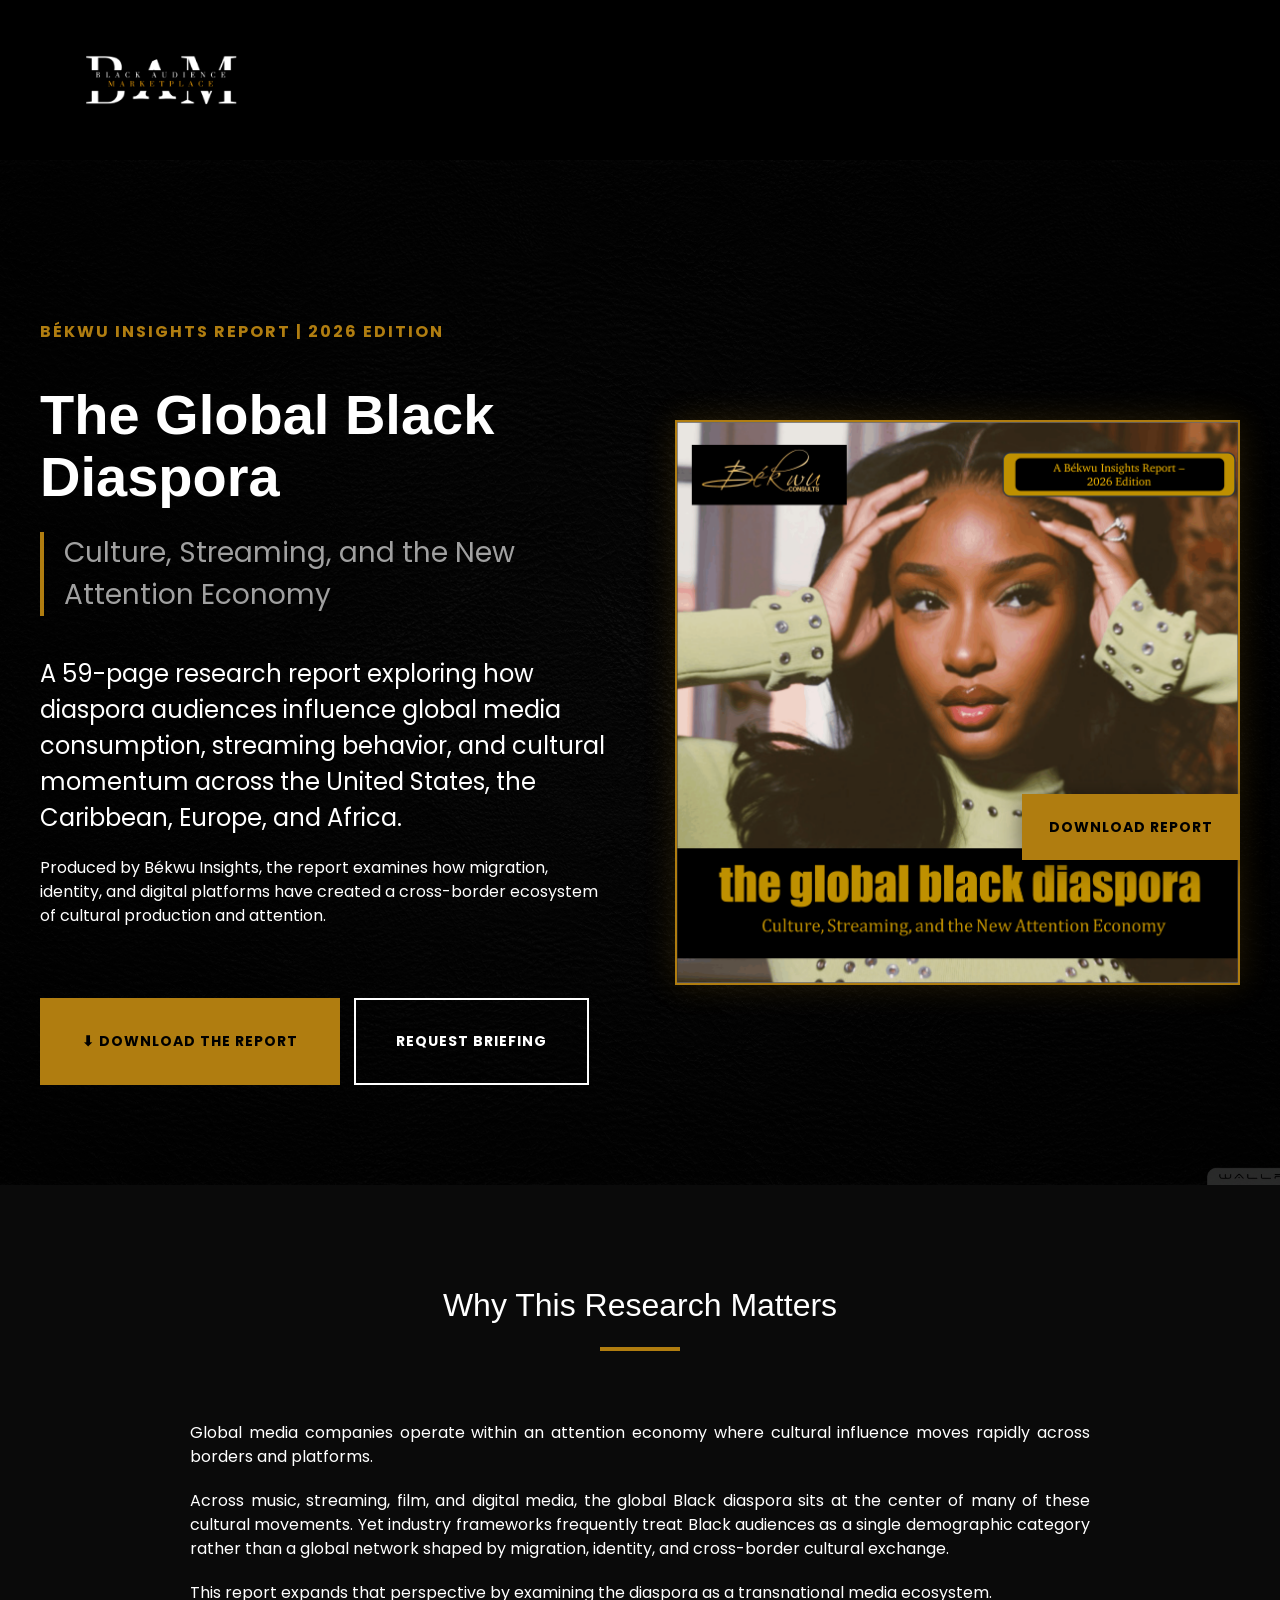
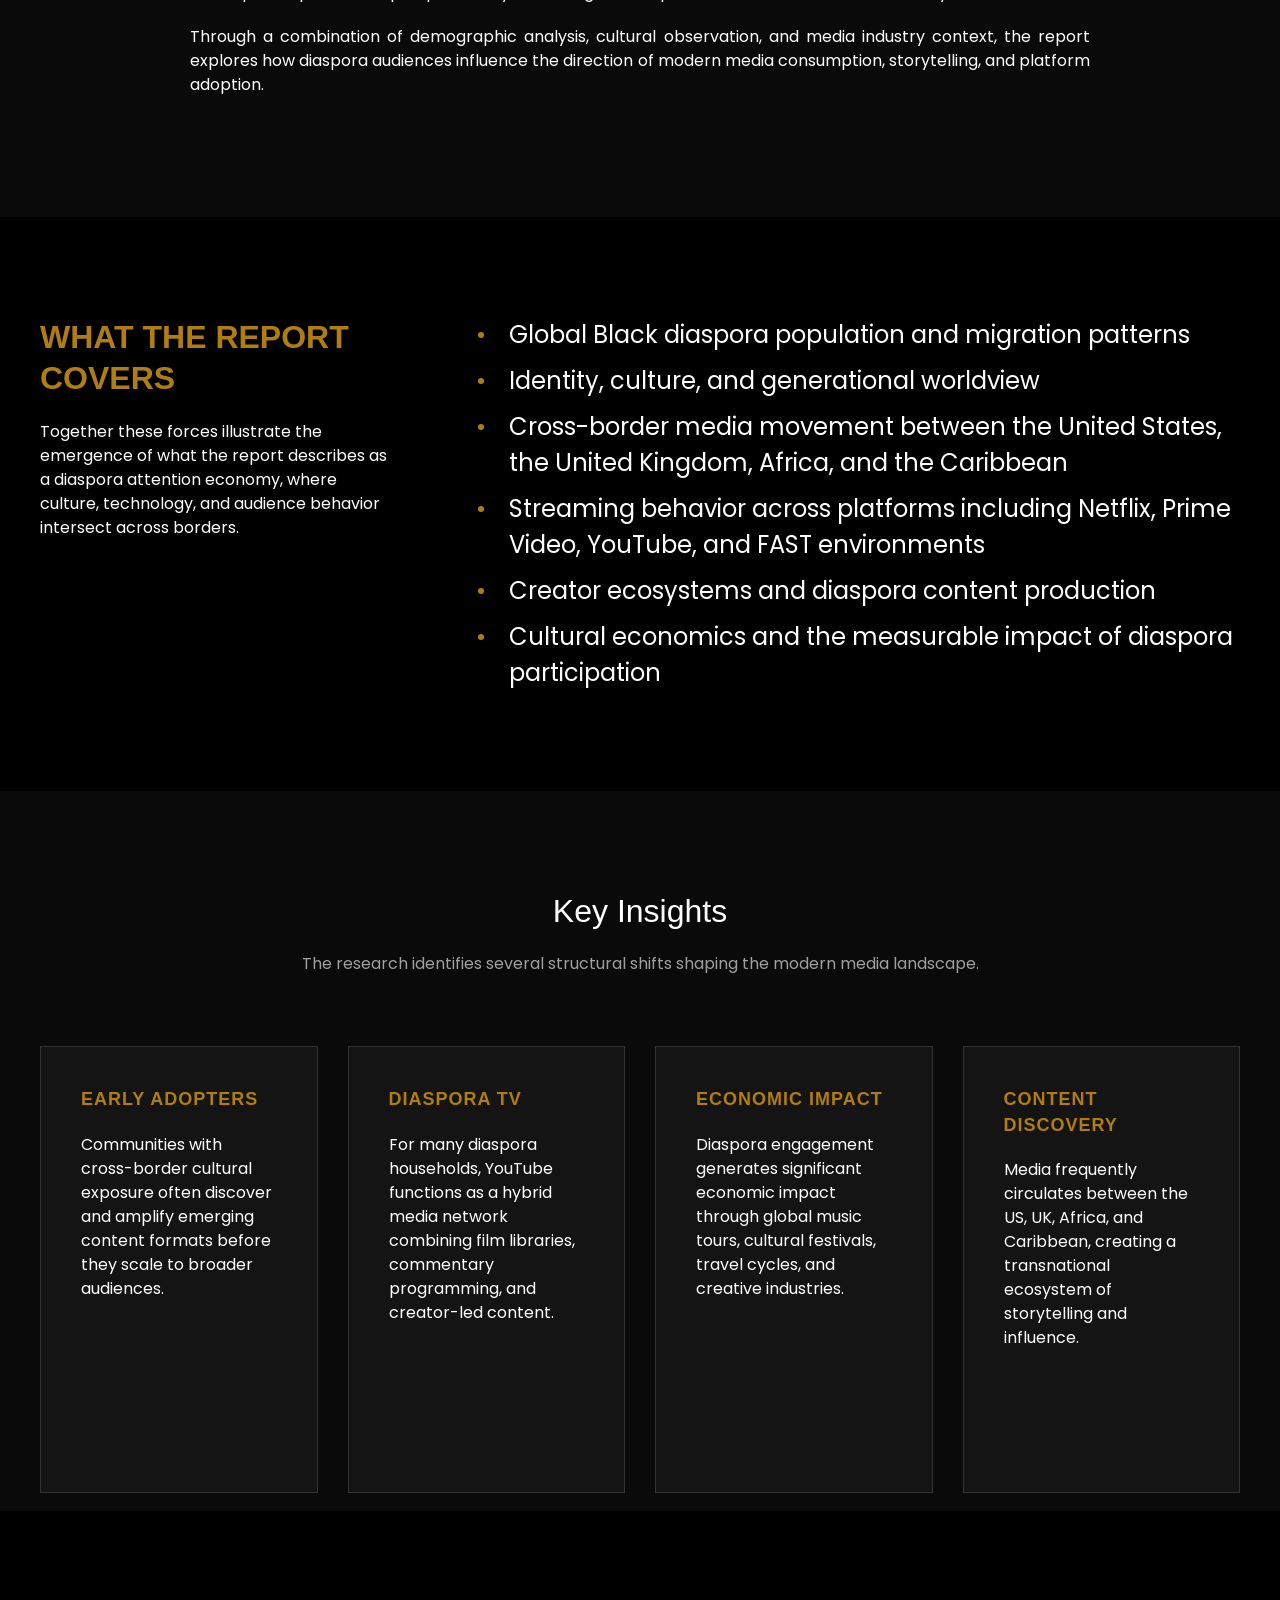
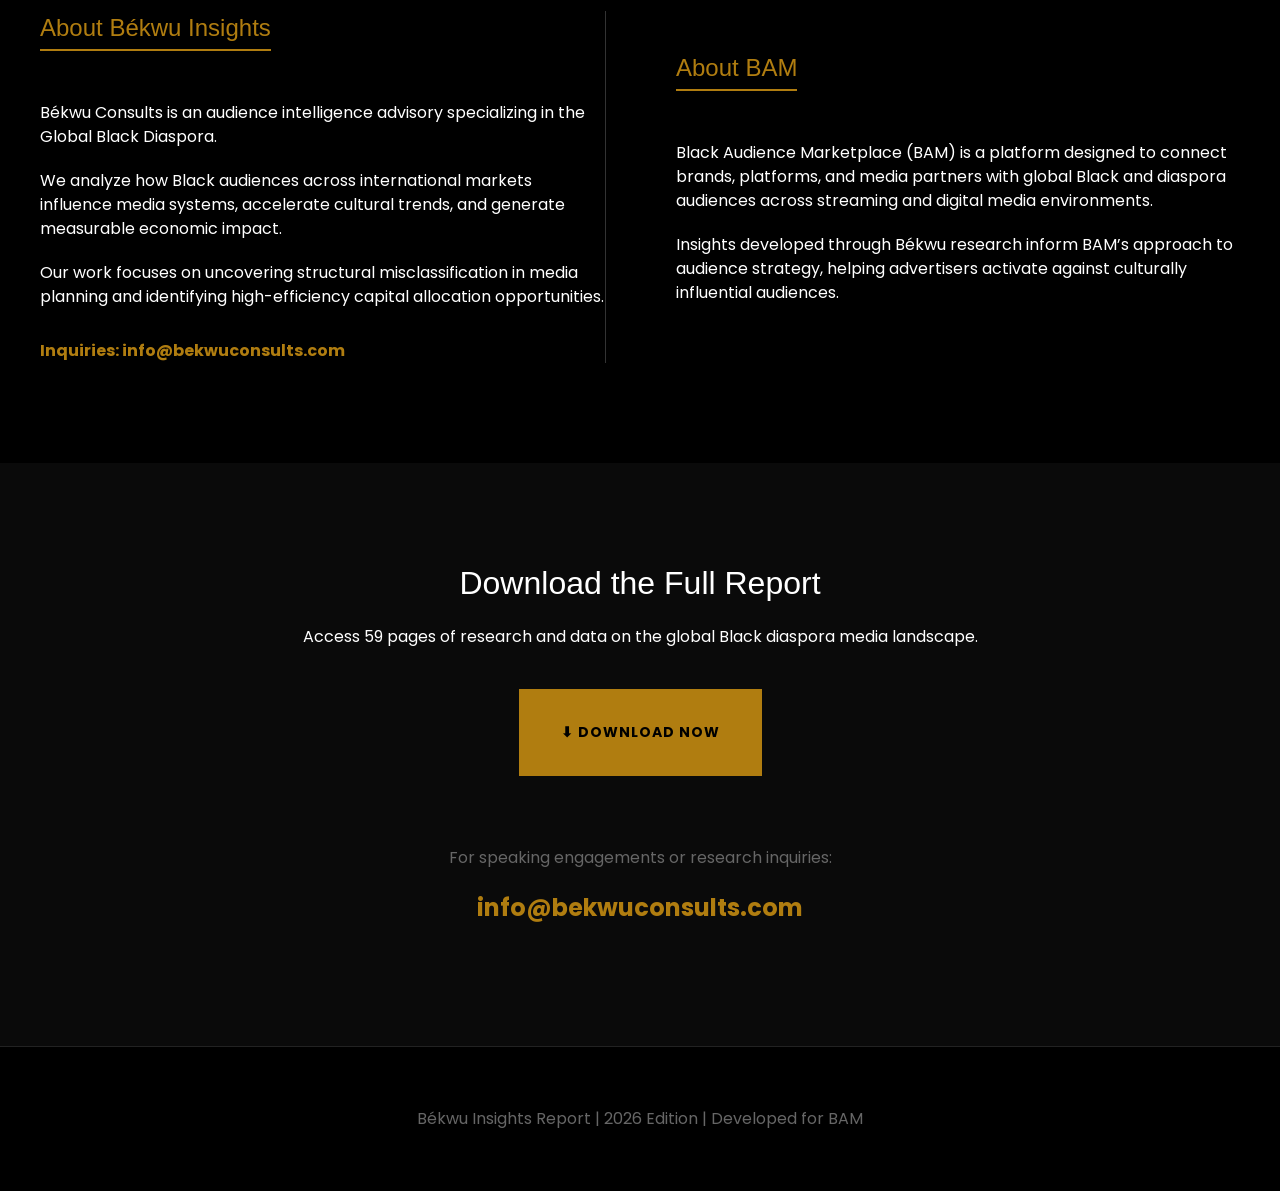
==== global-black-diaspora-report/index.html @ 67dcb22a "feat: add social sharing meta tags and finalize report page - Added Open Graph and Twitter meta tags" ====
<!DOCTYPE html>
<html lang="en">
<head>
    <meta charset="UTF-8">
    <meta name="viewport" content="width=device-width, initial-scale=1.0">
    <title>The Global Black Diaspora Report | Békwu Insights</title>

    <!-- Social Media Sharing Meta Tags -->
    <meta name="description" content="A 59-page research report exploring how diaspora audiences influence global media consumption, streaming behavior, and cultural momentum.">

    <!-- Open Graph / Facebook -->
    <meta property="og:type" content="website">
    <meta property="og:url" content="https://www.blackaudiencemarketplace.com/global-black-diaspora-report/">
    <meta property="og:title" content="The Global Black Diaspora: Culture, Streaming, and the New Attention Economy">
    <meta property="og:description" content="Download the 2026 Békwu Insights Report on global diaspora media consumption and cultural influence.">
    <meta property="og:image" content="https://www.blackaudiencemarketplace.com/global-black-diaspora-report/assets/img/cover.png">

    <!-- Twitter -->
    <meta property="twitter:card" content="summary_large_image">
    <meta property="twitter:url" content="https://www.blackaudiencemarketplace.com/global-black-diaspora-report/">
    <meta property="twitter:title" content="The Global Black Diaspora: Culture, Streaming, and the New Attention Economy">
    <meta property="twitter:description" content="Download the 2026 Békwu Insights Report on global diaspora media consumption and cultural influence.">
    <meta property="twitter:image" content="https://www.blackaudiencemarketplace.com/global-black-diaspora-report/assets/img/cover.png">

    <!-- Fonts -->
    <link href="https://fonts.googleapis.com/css2?family=Poppins:wght@400;500;600;700;800&display=swap" rel="stylesheet">
    <!-- UIkit Framework (referenced from main assets) -->
    <link rel="stylesheet" href="assets/css/vendors.min.css">
    <link rel="stylesheet" href="assets/css/font-awesome.min.css">
    <!-- Custom Dark Theme Styling -->
    <link rel="stylesheet" href="custom.css">
</head>
<body>

<div class="nav-container">
    <div class="uk-container">
        <div class="uk-navbar-container uk-navbar-transparent">
            <nav class="uk-navbar" data-uk-navbar>
                <div class="uk-navbar-left">
                    <a href="https://blackaudiencemarketplace.com/" class="uk-navbar-item uk-logo">
                        <img src="assets/img/logo.png" alt="Black Audience Marketplace" class="logo-img">
                    </a>
                </div>
            </nav>
        </div>
    </div>
</div>

<!-- Hero Section -->
<section class="hero-section">
    <div class="uk-container">
        <div class="uk-grid uk-grid-large uk-flex-middle" data-uk-grid>
            <div class="uk-width-1-2@m">
                <span class="hero-label">Békwu Insights Report | 2026 Edition</span>
                <h1 class="hero-title">The Global Black Diaspora</h1>
                <p class="hero-subtitle">Culture, Streaming, and the New Attention Economy</p>
                <p class="uk-text-large">A 59-page research report exploring how diaspora audiences influence global media consumption, streaming behavior, and cultural momentum across the United States, the Caribbean, Europe, and Africa.</p>
                <p>Produced by Békwu Insights, the report examines how migration, identity, and digital platforms have created a cross-border ecosystem of cultural production and attention.</p>

                <div class="uk-margin-large-top">
                    <button class="uk-button uk-button-primary-custom uk-button-large download-trigger">⬇ Download the Report</button>
                    <a href="mailto:info@bekwuconsults.com" class="uk-button uk-button-secondary-custom uk-button-large uk-margin-small-left">Request Briefing</a>
                </div>
            </div>
            <div class="uk-width-1-2@m">
                <div class="report-cover-container">
                    <img src="assets/img/cover.png" alt="Global Black Diaspora Report Cover" class="report-cover-img">
                </div>
            </div>
        </div>
    </div>
</section>

<!-- Why This Research Matters -->
<section class="section-padding bg-dark-alt">
    <div class="uk-container uk-container-small">
        <div class="uk-text-center uk-margin-large-bottom">
            <h2 class="uk-heading-small" style="color: #fff;">Why This Research Matters</h2>
            <div style="height: 4px; width: 80px; background: #b07d10; margin: 20px auto;"></div>
        </div>
        <div class="uk-column-1-1 uk-text-justify">
            <p>Global media companies operate within an attention economy where cultural influence moves rapidly across borders and platforms.</p>
            <p>Across music, streaming, film, and digital media, the global Black diaspora sits at the center of many of these cultural movements. Yet industry frameworks frequently treat Black audiences as a single demographic category rather than a global network shaped by migration, identity, and cross-border cultural exchange.</p>
            <p>This report expands that perspective by examining the diaspora as a transnational media ecosystem.</p>
            <p>Through a combination of demographic analysis, cultural observation, and media industry context, the report explores how diaspora audiences influence the direction of modern media consumption, storytelling, and platform adoption.</p>
        </div>
    </div>
</section>

<!-- What The Report Covers -->
<section class="section-padding">
    <div class="uk-container">
        <div class="uk-grid uk-grid-large" data-uk-grid>
            <div class="uk-width-1-3@m">
                <h2 class="uk-text-bold" style="color: #b07d10; text-transform: uppercase;">What the Report Covers</h2>
                <p>Together these forces illustrate the emergence of what the report describes as a diaspora attention economy, where culture, technology, and audience behavior intersect across borders.</p>
            </div>
            <div class="uk-width-2-3@m">
                <ul class="uk-list uk-list-bullet uk-text-large">
                    <li>Global Black diaspora population and migration patterns</li>
                    <li>Identity, culture, and generational worldview</li>
                    <li>Cross-border media movement between the United States, the United Kingdom, Africa, and the Caribbean</li>
                    <li>Streaming behavior across platforms including Netflix, Prime Video, YouTube, and FAST environments</li>
                    <li>Creator ecosystems and diaspora content production</li>
                    <li>Cultural economics and the measurable impact of diaspora participation</li>
                </ul>
            </div>
        </div>
    </div>
</section>

<!-- Key Insights -->
<section class="section-padding bg-dark-alt">
    <div class="uk-container">
        <div class="uk-text-center uk-margin-large-bottom">
            <h2 class="uk-heading-small" style="color: #fff;">Key Insights</h2>
            <p style="color: #a0a0a0;">The research identifies several structural shifts shaping the modern media landscape.</p>
        </div>

        <div class="uk-grid uk-grid-medium uk-child-width-1-2@s uk-child-width-1-4@m" data-uk-grid>
            <div>
                <div class="insight-card">
                    <h4>Early Adopters</h4>
                    <p>Communities with cross-border cultural exposure often discover and amplify emerging content formats before they scale to broader audiences.</p>
                </div>
            </div>
            <div>
                <div class="insight-card">
                    <h4>Diaspora TV</h4>
                    <p>For many diaspora households, YouTube functions as a hybrid media network combining film libraries, commentary programming, and creator-led content.</p>
                </div>
            </div>
            <div>
                <div class="insight-card">
                    <h4>Economic Impact</h4>
                    <p>Diaspora engagement generates significant economic impact through global music tours, cultural festivals, travel cycles, and creative industries.</p>
                </div>
            </div>
            <div>
                <div class="insight-card">
                    <h4>Content Discovery</h4>
                    <p>Media frequently circulates between the US, UK, Africa, and Caribbean, creating a transnational ecosystem of storytelling and influence.</p>
                </div>
            </div>
        </div>
    </div>
</section>

<!-- About Sections -->
<section class="section-padding about-section">
    <div class="uk-container">
        <div class="uk-grid uk-grid-large" data-uk-grid>
            <div class="uk-width-1-2@m">
                <h3>About Békwu Insights</h3>
                <p>Békwu Consults is an audience intelligence advisory specializing in the Global Black Diaspora.</p>
                <p>We analyze how Black audiences across international markets influence media systems, accelerate cultural trends, and generate measurable economic impact.</p>
                <p>Our work focuses on uncovering structural misclassification in media planning and identifying high-efficiency capital allocation opportunities.</p>
                <p class="uk-text-bold" style="color: #b07d10; margin-top: 30px;">Inquiries: info@bekwuconsults.com</p>
            </div>
            <div class="uk-width-1-2@m" style="border-left: 1px solid #333;">
                <div class="uk-hidden@m uk-margin-large-top"></div>
                <h3>About BAM</h3>
                <p>Black Audience Marketplace (BAM) is a platform designed to connect brands, platforms, and media partners with global Black and diaspora audiences across streaming and digital media environments.</p>
                <p>Insights developed through Békwu research inform BAM’s approach to audience strategy, helping advertisers activate against culturally influential audiences.</p>
            </div>
        </div>
    </div>
</section>

<!-- Call to Action -->
<section class="section-padding bg-dark-alt uk-text-center">
    <div class="uk-container uk-container-small">
        <h2 class="uk-margin-bottom" style="color: #fff;">Download the Full Report</h2>
        <p class="uk-margin-medium-bottom">Access 59 pages of research and data on the global Black diaspora media landscape.</p>
        <button class="uk-button uk-button-primary-custom uk-button-large download-trigger">⬇ Download Now</button>
        <div class="uk-margin-large-top">
            <p style="color: #666;">For speaking engagements or research inquiries:</p>
            <p class="uk-text-large uk-text-bold" style="color: #b07d10;">info@bekwuconsults.com</p>
        </div>
    </div>
</section>

<!-- Footer -->
<footer class="footer-line">
    <div class="uk-container">
        <p>Békwu Insights Report | 2026 Edition | Developed for BAM</p>
    </div>
</footer>

<!-- Sticky Download Button -->
<div class="sticky-download">
    <button class="uk-button uk-button-primary-custom download-trigger">Download Report</button>
</div>

<!-- Modal Popup -->
<div id="download-modal" data-uk-modal>
    <div class="uk-modal-dialog uk-modal-body">
        <button class="uk-modal-close-default" type="button" data-uk-close style="color: #fff;"></button>
        <h2 class="uk-modal-title">Download the Report</h2>
        <p style="color: #a0a0a0;">Join media leaders exploring the Global Black Diaspora attention economy.</p>
        <div style="border: 1px solid #333; padding: 20px; margin-bottom: 30px;">
            <p class="uk-text-small" style="margin-bottom: 0;">Access: <strong>The Global Black Diaspora: Culture, Streaming, and the New Attention Economy.</strong></p>
        </div>

        <form id="download-form" class="uk-form-stacked">
            <div class="uk-grid-small uk-child-width-1-2@s" data-uk-grid>
                <div>
                    <label class="uk-form-label">First Name *</label>
                    <input class="uk-input" type="text" name="firstName" required>
                </div>
                <div>
                    <label class="uk-form-label">Last Name *</label>
                    <input class="uk-input" type="text" name="lastName" required>
                </div>
            </div>
            <div class="uk-margin-small">
                <label class="uk-form-label">Email Address *</label>
                <input class="uk-input" type="email" name="email" required>
            </div>
            <div class="uk-grid-small uk-child-width-1-2@s" data-uk-grid>
                <div>
                    <label class="uk-form-label">Company</label>
                    <input class="uk-input" type="text" name="company">
                </div>
                <div>
                    <label class="uk-form-label">Role / Title</label>
                    <input class="uk-input" type="text" name="role">
                </div>
            </div>
            <div class="uk-margin-small">
                <label class="uk-form-label">Industry</label>
                <select class="uk-select" name="industry">
                    <option value="">Select Industry...</option>
                    <option>Brand / Advertiser</option>
                    <option>Media Company / Network</option>
                    <option>Streaming Platform</option>
                    <option>Advertising Agency</option>
                    <option>Investment / Finance</option>
                    <option>Research / Analytics</option>
                    <option>Production Company / Studio</option>
                    <option>Independent Creator</option>
                    <option>Other</option>
                </select>
            </div>
            <div class="uk-margin-small">
                <label class="uk-form-label">Area of Interest</label>
                <select class="uk-select" name="interest">
                    <option value="">Select Interest...</option>
                    <option>Advertising & Brand Strategy</option>
                    <option>Streaming / Platform Strategy</option>
                    <option>Diaspora Media & Cultural Trends</option>
                    <option>Investment Opportunities</option>
                    <option>Content Production & Distribution</option>
                    <option>Academic / Research</option>
                    <option>General Interest</option>
                </select>
            </div>

            <div class="uk-margin-large-top">
                <button type="submit" class="uk-button uk-button-primary-custom uk-width-1-1">Access Report</button>
            </div>

            <p class="uk-text-small uk-text-muted uk-margin-top uk-text-center">Your information will only be used for research updates and insights from Békwu Consults.</p>
        </form>

        <div id="thank-you-message" style="display:none;" class="uk-text-center uk-padding">
            <div class="uk-margin-medium-bottom">
                <i class="fa fa-check-circle fa-4x" style="color: #b07d10;"></i>
            </div>
            <h3 style="color: #fff;">Thank You.</h3>
            <p>Your research download will begin shortly.</p>
            <p class="uk-text-small" style="color: #666;">Check your downloads folder or <a href="#" id="manual-download" style="color: #b07d10;">click here</a>.</p>
        </div>
    </div>
</div>

<script src="assets/js/vendors.min.js"></script>
<script>
    document.addEventListener('DOMContentLoaded', function() {
        // --- Configuration ---
        // Replace this with your Google Apps Script Web App URL after deployment
        const SCRIPT_URL = 'YOUR_GOOGLE_APPS_SCRIPT_URL_HERE';

        const modal = UIkit.modal('#download-modal');
        const form = document.getElementById('download-form');
        const thankYou = document.getElementById('thank-you-message');
        const submitBtn = form.querySelector('button[type="submit"]');

        document.querySelectorAll('.download-trigger').forEach(btn => {
            btn.addEventListener('click', () => {
                modal.show();
            });
        });

        form.addEventListener('submit', function(e) {
            e.preventDefault();

            submitBtn.disabled = true;
            submitBtn.innerText = 'Processing...';

            const formData = new FormData(form);
            const data = Object.fromEntries(formData.entries());
            data.timestamp = new Date().toISOString();

            // 1. Local storage backup
            let submissions = JSON.parse(localStorage.getItem('report_submissions') || '[]');
            submissions.push(data);
            localStorage.setItem('report_submissions', JSON.stringify(submissions));

            // 2. Submit to Google Apps Script
            if (SCRIPT_URL && SCRIPT_URL !== 'YOUR_GOOGLE_APPS_SCRIPT_URL_HERE') {
                // We use a simple fetch. mode: 'no-cors' is used to avoid CORS preflight
                // issues with Google Apps Script while still sending the data.
                fetch(SCRIPT_URL, {
                    method: 'POST',
                    mode: 'no-cors',
                    cache: 'no-cache',
                    headers: {
                        'Content-Type': 'application/json',
                    },
                    body: JSON.stringify(data),
                }).then(() => {
                    console.log('Submitted to Google Sheets');
                    showSuccess();
                }).catch(err => {
                    console.error('Error submitting to GAS:', err);
                    // Still show success to user so they can get the report
                    showSuccess();
                });
            } else {
                // Fallback if URL is not set
                showSuccess();
            }
        });

        function showSuccess() {
            form.style.display = 'none';
            thankYou.style.display = 'block';
            triggerDownload();
        }

        UIkit.util.on('#download-modal', 'hide', () => {
            if (form.style.display === 'none') {
                setTimeout(() => {
                    form.reset();
                    submitBtn.disabled = false;
                    submitBtn.innerText = 'Access Report';
                    form.style.display = 'block';
                    thankYou.style.display = 'none';
                }, 500);
            }
        });

        function triggerDownload() {
            const a = document.createElement("a");
            a.href = "assets/img/The Global Black Diaspora Report 2026 Edition.pdf";
            a.download = "The Global Black Diaspora Report 2026 Edition.pdf";
            document.body.appendChild(a);
            a.click();
            document.body.removeChild(a);
        }

        document.getElementById('manual-download').addEventListener('click', (e) => {
            e.preventDefault();
            triggerDownload();
        });

        window.exportSubmissions = function() {
            const submissions = JSON.parse(localStorage.getItem('report_submissions') || '[]');
            if (submissions.length === 0) return;
            const headers = Object.keys(submissions[0]);
            const csvContent = [headers.join(','), ...submissions.map(s => headers.map(h => `"${(s[h] || '').replace(/"/g, '""')}"`).join(','))].join('\n');
            const blob = new Blob([csvContent], { type: 'text/csv' });
            const link = document.createElement("a");
            link.href = window.URL.createObjectURL(blob);
            link.download = "diaspora_report_leads.csv";
            link.click();
        };
    });
</script>

</body>
</html>
---- global-black-diaspora-report/custom.css ----
:root {
    --bg-color: #000000;
    --section-bg: #0a0a0a;
    --card-bg: #141414;
    --text-primary: #ffffff;
    --text-secondary: #a0a0a0;
    --accent-gold: #b07d10;
    --accent-gold-hover: #d49a15;
    --border-color: #333333;
}

body {
    background-color: var(--bg-color);
    color: var(--text-primary);
    font-family: 'Poppins', sans-serif;
}

.hero-section {
    background: linear-gradient(rgba(0,0,0,0.7), rgba(0,0,0,0.7)), url('assets/img/page-title-bg.jpg') no-repeat center center;
    background-size: cover;
    padding: 160px 0 100px;
}

.hero-label {
    color: var(--accent-gold);
    font-weight: 700;
    text-transform: uppercase;
    letter-spacing: 2px;
    margin-bottom: 15px;
    display: block;
}

.hero-title {
    font-size: 56px;
    font-weight: 800;
    line-height: 1.1;
    margin-bottom: 25px;
    color: #fff;
}

.hero-subtitle {
    font-size: 28px;
    color: var(--text-secondary);
    margin-bottom: 40px;
    border-left: 4px solid var(--accent-gold);
    padding-left: 20px;
}

.report-cover-container {
    background: #111;
    border: 2px solid var(--accent-gold);
    display: flex;
    align-items: center;
    justify-content: center;
    border-radius: 0;
    box-shadow: 0 0 30px rgba(176, 125, 16, 0.2);
    overflow: hidden;
}

.report-cover-img {
    width: 100%;
    height: auto;
    display: block;
}

.section-padding {
    padding: 100px 0;
}

.bg-dark-alt {
    background-color: var(--section-bg);
}

.insight-card {
    background: var(--card-bg);
    padding: 40px;
    border: 1px solid var(--border-color);
    height: 100%;
    transition: all 0.4s ease;
    border-radius: 0; /* Rectangular */
}

.insight-card:hover {
    border-color: var(--accent-gold);
    transform: translateY(-10px);
    box-shadow: 0 10px 40px rgba(0,0,0,0.5);
}

.insight-card h4 {
    color: var(--accent-gold);
    font-weight: 700;
    margin-bottom: 20px;
    text-transform: uppercase;
    font-size: 18px;
    letter-spacing: 1px;
}

.uk-button {
    border-radius: 0; /* Sharp corners */
    text-transform: uppercase;
    font-weight: 700;
    letter-spacing: 1px;
    padding: 15px 40px;
    transition: all 0.3s ease;
}

.uk-button-primary-custom {
    background-color: var(--accent-gold);
    color: #000;
    border: 2px solid var(--accent-gold);
}

.uk-button-primary-custom:hover {
    background-color: var(--accent-gold-hover);
    border-color: var(--accent-gold-hover);
    color: #000;
}

.uk-button-secondary-custom {
    background-color: transparent;
    color: var(--text-primary);
    border: 2px solid var(--text-primary);
}

.uk-button-secondary-custom:hover {
    background-color: var(--text-primary);
    color: #000;
}

.sticky-download {
    position: fixed;
    bottom: 40px;
    right: 40px;
    z-index: 1000;
}

.sticky-download .uk-button {
    padding: 12px 25px;
    box-shadow: 0 5px 25px rgba(0,0,0,0.5);
}

.logo-img {
    max-height: 50px;
}

.nav-container {
    padding: 40px 0;
    background: transparent;
}

.uk-modal-dialog {
    background-color: #111;
    color: #fff;
    border: 1px solid var(--accent-gold);
    border-radius: 0;
}

.uk-modal-title {
    color: var(--accent-gold);
    font-weight: 800;
    text-transform: uppercase;
}

.uk-input, .uk-select, .uk-textarea {
    background-color: #222;
    color: #fff;
    border: 1px solid #444;
    border-radius: 0;
}

.uk-input:focus, .uk-select:focus {
    border-color: var(--accent-gold);
    background-color: #2a2a2a;
}

.uk-form-label {
    color: var(--text-secondary);
    font-size: 12px;
    text-transform: uppercase;
    letter-spacing: 1px;
}

.footer-line {
    padding: 60px 0;
    border-top: 1px solid #222;
    text-align: center;
    color: #666;
    background: #000;
}

.about-section h3 {
    color: var(--accent-gold);
    border-bottom: 2px solid var(--accent-gold);
    display: inline-block;
    padding-bottom: 5px;
    margin-bottom: 30px;
}

.uk-list-bullet > li::before {
    background-image: url("data:image/svg+xml;charset=UTF-8,%3Csvg%20width%3D%226%22%20height%3D%226%22%20viewBox%3D%220%200%206%206%22%20xmlns%3D%22http%3A//www.w3.org/2000/svg%22%3E%3Ccircle%20fill%3D%22%23b07d10%22%20cx%3D%223%22%20cy%3D%223%22%20r%3D%223%22%20/%3E%3C/svg%3E");
}
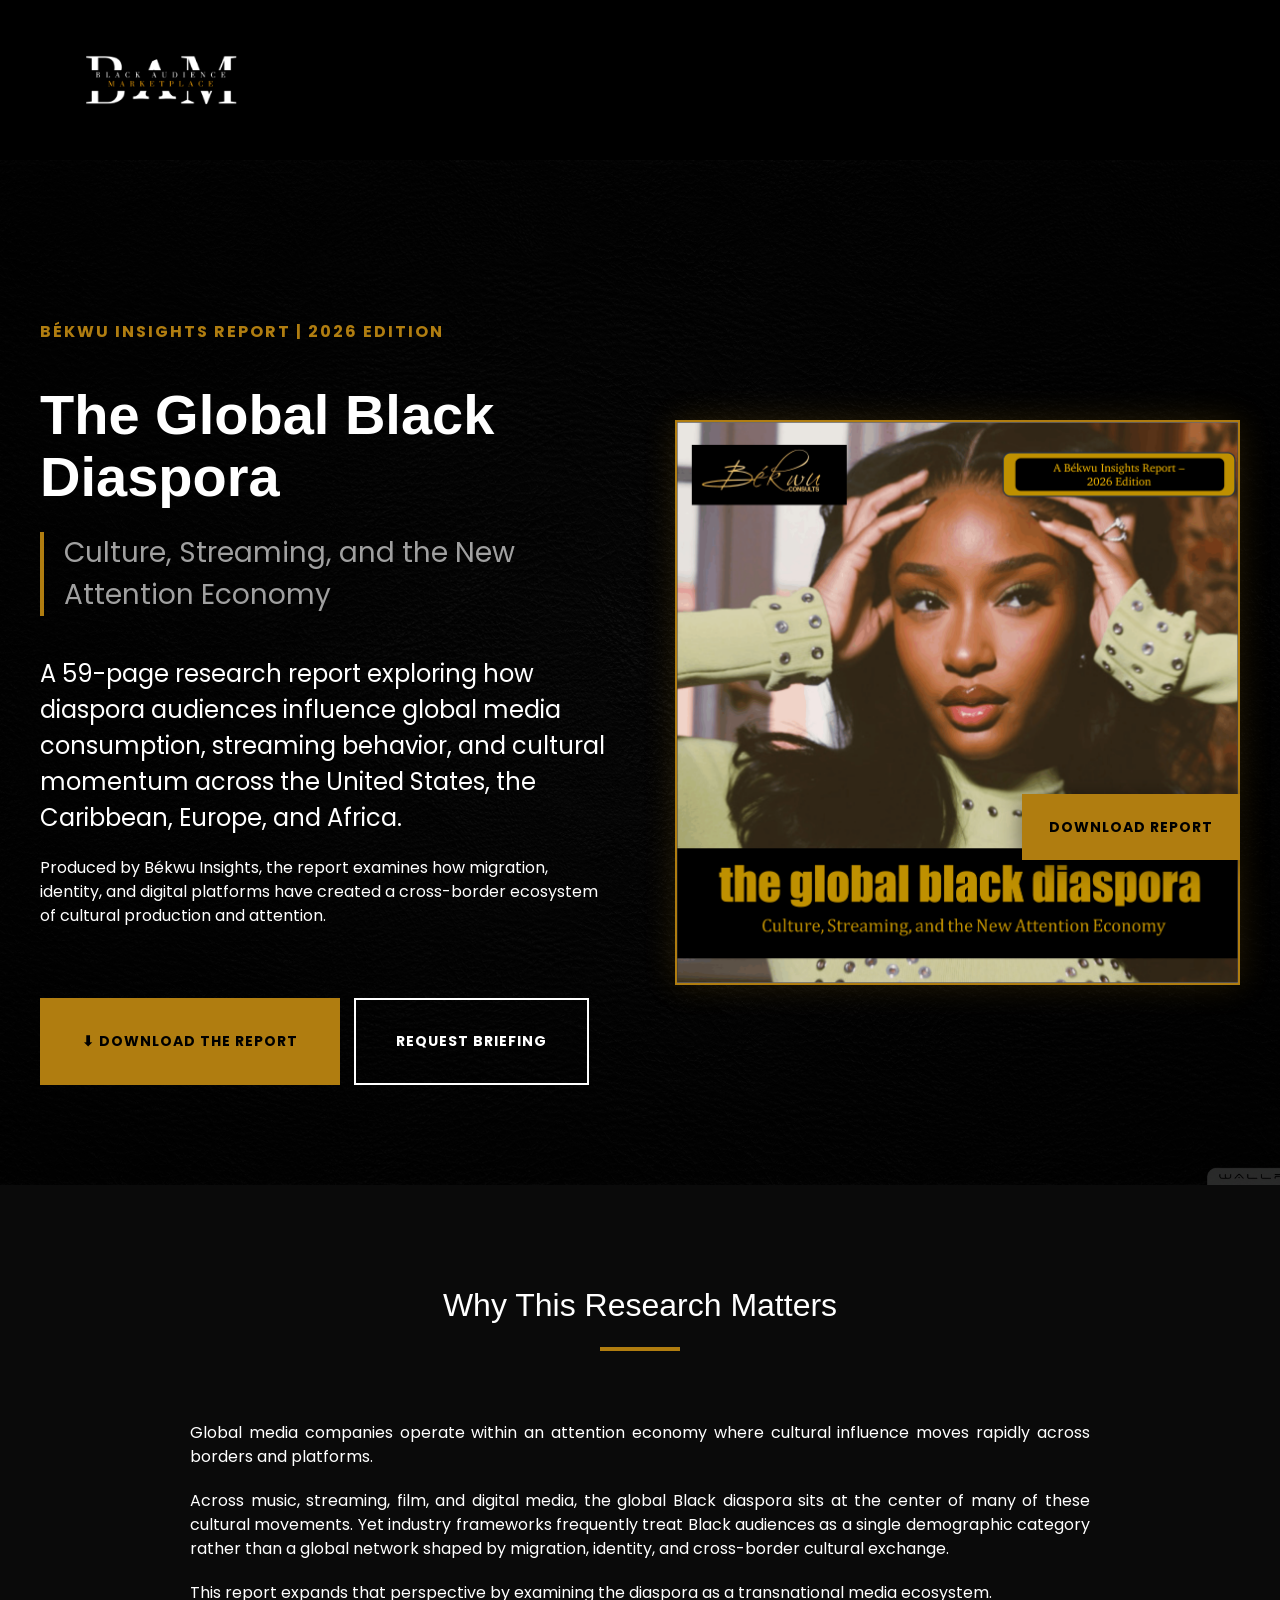
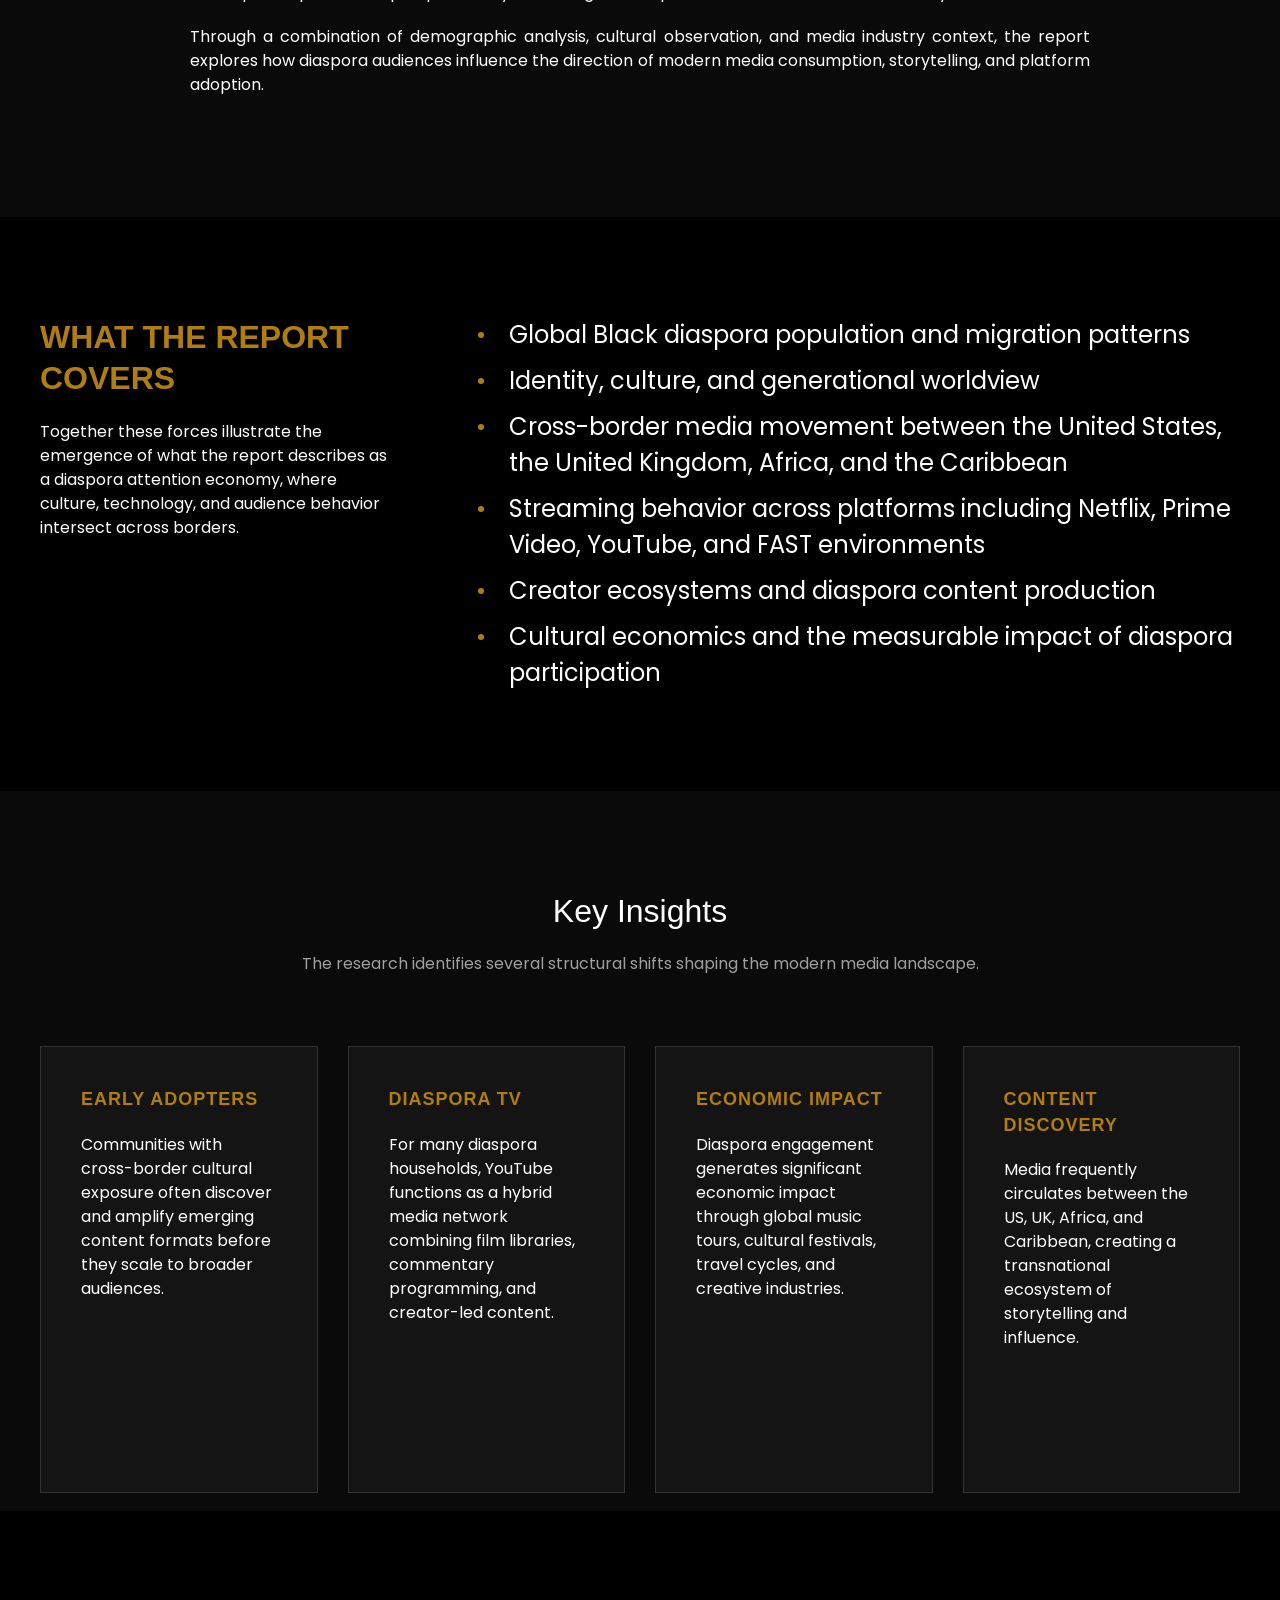
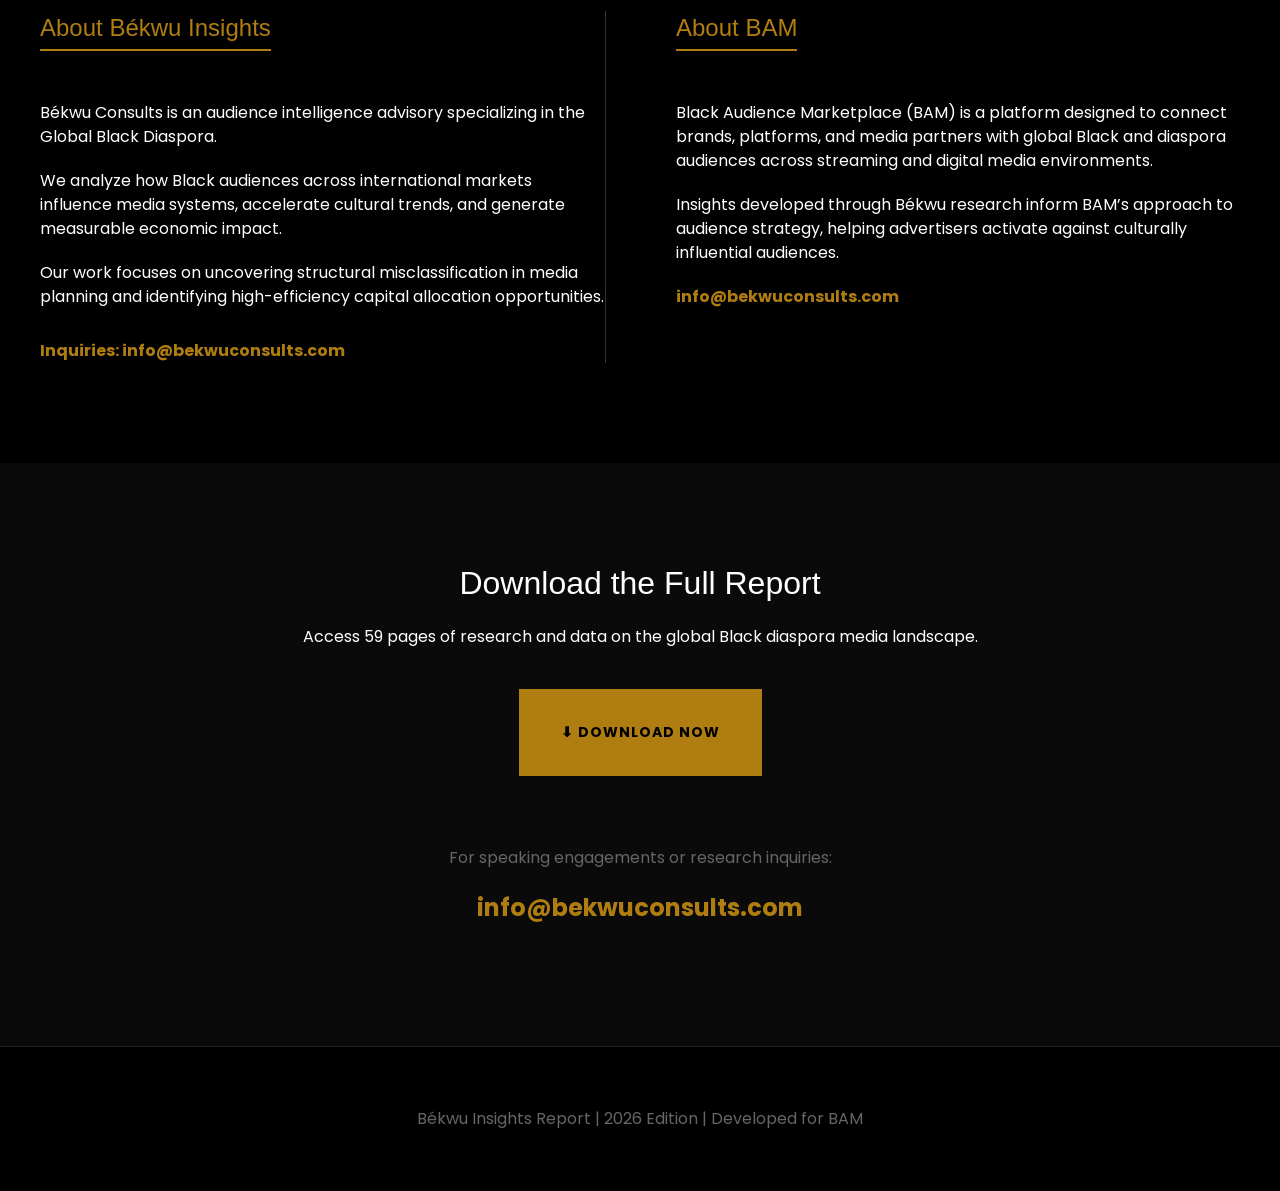
==== commit af01ee61: "Fix form submission logic and apply UI/branding improvements - Removed redundant conditional check i" ====
--- a/global-black-diaspora-report/index.html
+++ b/global-black-diaspora-report/index.html
@@ -29,6 +29,9 @@
     <link rel="stylesheet" href="assets/css/font-awesome.min.css">
     <!-- Custom Dark Theme Styling -->
     <link rel="stylesheet" href="custom.css">
+
+    <!-- Favicon -->
+    <link rel="icon" type="image/png" href="assets/img/favicon.png">
 </head>
 <body>
 
@@ -59,7 +62,7 @@
 
                 <div class="uk-margin-large-top">
                     <button class="uk-button uk-button-primary-custom uk-button-large download-trigger">⬇ Download the Report</button>
-                    <a href="mailto:info@bekwuconsults.com" class="uk-button uk-button-secondary-custom uk-button-large uk-margin-small-left">Request Briefing</a>
+                    <button class="uk-button uk-button-secondary-custom uk-button-large uk-margin-small-left briefing-trigger">Request Briefing</button>
                 </div>
             </div>
             <div class="uk-width-1-2@m">
@@ -155,13 +158,14 @@
                 <p>Békwu Consults is an audience intelligence advisory specializing in the Global Black Diaspora.</p>
                 <p>We analyze how Black audiences across international markets influence media systems, accelerate cultural trends, and generate measurable economic impact.</p>
                 <p>Our work focuses on uncovering structural misclassification in media planning and identifying high-efficiency capital allocation opportunities.</p>
-                <p class="uk-text-bold" style="color: #b07d10; margin-top: 30px;">Inquiries: info@bekwuconsults.com</p>
+                <p class="uk-text-bold" style="color: #b07d10; margin-top: 30px; ">Inquiries: <a href="mailto:info@bekwuconsults.com" style="color: #b07d10; text-decoration: none;">info@bekwuconsults.com</a></p>
             </div>
             <div class="uk-width-1-2@m" style="border-left: 1px solid #333;">
                 <div class="uk-hidden@m uk-margin-large-top"></div>
                 <h3>About BAM</h3>
                 <p>Black Audience Marketplace (BAM) is a platform designed to connect brands, platforms, and media partners with global Black and diaspora audiences across streaming and digital media environments.</p>
                 <p>Insights developed through Békwu research inform BAM’s approach to audience strategy, helping advertisers activate against culturally influential audiences.</p>
+                <p class="uk-text-bold" style="color: #b07d10; margin-top: 20px; "><a href="mailto:info@bekwuconsults.com" style="color: #b07d10; text-decoration: none;">info@bekwuconsults.com</a></p>
             </div>
         </div>
     </div>
@@ -175,7 +179,7 @@
         <button class="uk-button uk-button-primary-custom uk-button-large download-trigger">⬇ Download Now</button>
         <div class="uk-margin-large-top">
             <p style="color: #666;">For speaking engagements or research inquiries:</p>
-            <p class="uk-text-large uk-text-bold" style="color: #b07d10;">info@bekwuconsults.com</p>
+            <p class="uk-text-large uk-text-bold" style="color: #b07d10;"><a href="mailto:info@bekwuconsults.com" style="color: #b07d10; text-decoration: none;">info@bekwuconsults.com</a></p>
         </div>
     </div>
 </section>
@@ -274,33 +278,125 @@
     </div>
 </div>
 
+<!-- Briefing Modal -->
+<div id="briefing-modal" data-uk-modal>
+    <div class="uk-modal-dialog uk-modal-body">
+        <button class="uk-modal-close-default" type="button" data-uk-close style="color: #fff;"></button>
+        <h2 class="uk-modal-title">Request an Executive Briefing</h2>
+        <p style="color: #a0a0a0;">Schedule a research briefing or strategy discussion based on insights from <strong>The Global Black Diaspora: Culture, Streaming, and the New Attention Economy.</strong></p>
+
+        <form id="briefing-form" class="uk-form-stacked uk-margin-top">
+            <div class="uk-grid-small uk-child-width-1-2@s" data-uk-grid>
+                <div>
+                    <label class="uk-form-label">First Name *</label>
+                    <input class="uk-input" type="text" name="firstName" required>
+                </div>
+                <div>
+                    <label class="uk-form-label">Last Name *</label>
+                    <input class="uk-input" type="text" name="lastName" required>
+                </div>
+            </div>
+            <div class="uk-margin-small">
+                <label class="uk-form-label">Email Address *</label>
+                <input class="uk-input" type="email" name="email" required>
+            </div>
+            <div class="uk-grid-small uk-child-width-1-2@s" data-uk-grid>
+                <div>
+                    <label class="uk-form-label">Company / Organization</label>
+                    <input class="uk-input" type="text" name="company">
+                </div>
+                <div>
+                    <label class="uk-form-label">Role / Title</label>
+                    <input class="uk-input" type="text" name="role">
+                </div>
+            </div>
+            <div class="uk-margin-small">
+                <label class="uk-form-label">Organization Type</label>
+                <select class="uk-select" name="orgType">
+                    <option value="">Select type...</option>
+                    <option>Brand / Advertiser</option>
+                    <option>Media Company / Network</option>
+                    <option>Streaming Platform</option>
+                    <option>Advertising Agency</option>
+                    <option>Investment / Finance</option>
+                    <option>Research / Analytics</option>
+                    <option>Production Company / Studio</option>
+                    <option>Independent Creator</option>
+                    <option>Other</option>
+                </select>
+            </div>
+            <div class="uk-margin-small">
+                <label class="uk-form-label">Type of Inquiry</label>
+                <select class="uk-select" name="inquiryType">
+                    <option value="">Select inquiry...</option>
+                    <option>Executive briefing on the report</option>
+                    <option>Strategy discussion</option>
+                    <option>Speaking engagement</option>
+                    <option>Research collaboration</option>
+                    <option>Consulting inquiry</option>
+                    <option>Other</option>
+                </select>
+            </div>
+            <div class="uk-margin-small">
+                <label class="uk-form-label">Tell us briefly about your interest.</label>
+                <textarea class="uk-textarea" rows="3" name="message" placeholder="Your message..."></textarea>
+            </div>
+
+            <div class="uk-margin-large-top">
+                <button type="submit" class="uk-button uk-button-primary-custom uk-width-1-1">Submit Request</button>
+            </div>
+        </form>
+
+        <div id="briefing-thank-you" style="display:none;" class="uk-text-center uk-padding">
+            <div class="uk-margin-medium-bottom">
+                <i class="fa fa-check-circle fa-4x" style="color: #b07d10;"></i>
+            </div>
+            <h3 style="color: #fff;">Request Received.</h3>
+            <p>Thank you for your interest. A member of our team will be in touch shortly.</p>
+        </div>
+    </div>
+</div>
+
 <script src="assets/js/vendors.min.js"></script>
 <script>
     document.addEventListener('DOMContentLoaded', function() {
         // --- Configuration ---
         // Replace this with your Google Apps Script Web App URL after deployment
-        const SCRIPT_URL = 'YOUR_GOOGLE_APPS_SCRIPT_URL_HERE';
-
-        const modal = UIkit.modal('#download-modal');
-        const form = document.getElementById('download-form');
-        const thankYou = document.getElementById('thank-you-message');
-        const submitBtn = form.querySelector('button[type="submit"]');
+        const SCRIPT_URL = 'https://script.google.com/macros/s/AKfycbyLFS5KUUReSXVdp_wSKkfkATNkLWhsENxJJ19Gk12HDUkSKc1LIdhshVKpO5A-52uZrA/exec';
+
+        const downloadModal = UIkit.modal('#download-modal');
+        const downloadForm = document.getElementById('download-form');
+        const downloadThankYou = document.getElementById('thank-you-message');
+        const downloadSubmitBtn = downloadForm.querySelector('button[type="submit"]');
+
+        const briefingModal = UIkit.modal('#briefing-modal');
+        const briefingForm = document.getElementById('briefing-form');
+        const briefingThankYou = document.getElementById('briefing-thank-you');
+        const briefingSubmitBtn = briefingForm.querySelector('button[type="submit"]');
 
         document.querySelectorAll('.download-trigger').forEach(btn => {
             btn.addEventListener('click', () => {
-                modal.show();
+                downloadModal.show();
             });
         });
 
-        form.addEventListener('submit', function(e) {
+        document.querySelectorAll('.briefing-trigger').forEach(btn => {
+            btn.addEventListener('click', () => {
+                briefingModal.show();
+            });
+        });
+
+        // Download Form Handler
+        downloadForm.addEventListener('submit', function(e) {
             e.preventDefault();
 
-            submitBtn.disabled = true;
-            submitBtn.innerText = 'Processing...';
-
-            const formData = new FormData(form);
+            downloadSubmitBtn.disabled = true;
+            downloadSubmitBtn.innerText = 'Processing...';
+
+            const formData = new FormData(downloadForm);
             const data = Object.fromEntries(formData.entries());
             data.timestamp = new Date().toISOString();
+            data.type = "download";
 
             // 1. Local storage backup
             let submissions = JSON.parse(localStorage.getItem('report_submissions') || '[]');
@@ -308,9 +404,39 @@
             localStorage.setItem('report_submissions', JSON.stringify(submissions));
 
             // 2. Submit to Google Apps Script
-            if (SCRIPT_URL && SCRIPT_URL !== 'YOUR_GOOGLE_APPS_SCRIPT_URL_HERE') {
-                // We use a simple fetch. mode: 'no-cors' is used to avoid CORS preflight
-                // issues with Google Apps Script while still sending the data.
+            submitToGAS(data, () => {
+                downloadForm.style.display = 'none';
+                downloadThankYou.style.display = 'block';
+                triggerDownload();
+            });
+        });
+
+        // Briefing Form Handler
+        briefingForm.addEventListener('submit', function(e) {
+            e.preventDefault();
+
+            briefingSubmitBtn.disabled = true;
+            briefingSubmitBtn.innerText = 'Sending...';
+
+            const formData = new FormData(briefingForm);
+            const data = Object.fromEntries(formData.entries());
+            data.timestamp = new Date().toISOString();
+            data.type = "briefing";
+
+            // 1. Local storage backup
+            let requests = JSON.parse(localStorage.getItem('briefing_requests') || '[]');
+            requests.push(data);
+            localStorage.setItem('briefing_requests', JSON.stringify(requests));
+
+            // 2. Submit to Google Apps Script
+            submitToGAS(data, () => {
+                briefingForm.style.display = 'none';
+                briefingThankYou.style.display = 'block';
+            });
+        });
+
+        function submitToGAS(data, callback) {
+            if (SCRIPT_URL) {
                 fetch(SCRIPT_URL, {
                     method: 'POST',
                     mode: 'no-cors',
@@ -321,32 +447,36 @@
                     body: JSON.stringify(data),
                 }).then(() => {
                     console.log('Submitted to Google Sheets');
-                    showSuccess();
+                    callback();
                 }).catch(err => {
                     console.error('Error submitting to GAS:', err);
-                    // Still show success to user so they can get the report
-                    showSuccess();
+                    callback();
                 });
             } else {
-                // Fallback if URL is not set
-                showSuccess();
+                callback();
             }
-        });
-
-        function showSuccess() {
-            form.style.display = 'none';
-            thankYou.style.display = 'block';
-            triggerDownload();
         }
 
         UIkit.util.on('#download-modal', 'hide', () => {
-            if (form.style.display === 'none') {
+            if (downloadForm.style.display === 'none') {
                 setTimeout(() => {
-                    form.reset();
-                    submitBtn.disabled = false;
-                    submitBtn.innerText = 'Access Report';
-                    form.style.display = 'block';
-                    thankYou.style.display = 'none';
+                    downloadForm.reset();
+                    downloadSubmitBtn.disabled = false;
+                    downloadSubmitBtn.innerText = 'Access Report';
+                    downloadForm.style.display = 'block';
+                    downloadThankYou.style.display = 'none';
+                }, 500);
+            }
+        });
+
+        UIkit.util.on('#briefing-modal', 'hide', () => {
+            if (briefingForm.style.display === 'none') {
+                setTimeout(() => {
+                    briefingForm.reset();
+                    briefingSubmitBtn.disabled = false;
+                    briefingSubmitBtn.innerText = 'Submit Request';
+                    briefingForm.style.display = 'block';
+                    briefingThankYou.style.display = 'none';
                 }, 500);
             }
         });
--- a/global-black-diaspora-report/custom.css
+++ b/global-black-diaspora-report/custom.css
@@ -193,9 +193,68 @@
     border-bottom: 2px solid var(--accent-gold);
     display: inline-block;
     padding-bottom: 5px;
+    margin-top: 0;
     margin-bottom: 30px;
 }
 
 .uk-list-bullet > li::before {
     background-image: url("data:image/svg+xml;charset=UTF-8,%3Csvg%20width%3D%226%22%20height%3D%226%22%20viewBox%3D%220%200%206%206%22%20xmlns%3D%22http%3A//www.w3.org/2000/svg%22%3E%3Ccircle%20fill%3D%22%23b07d10%22%20cx%3D%223%22%20cy%3D%223%22%20r%3D%223%22%20/%3E%3C/svg%3E");
 }
+
+/* Mobile Responsiveness */
+@media (max-width: 959px) {
+    .hero-section {
+        padding: 100px 0 60px;
+        text-align: center;
+    }
+
+    .hero-title {
+        font-size: 38px;
+    }
+
+    .hero-subtitle {
+        font-size: 20px;
+        border-left: none;
+        border-bottom: 2px solid var(--accent-gold);
+        padding-left: 0;
+        padding-bottom: 15px;
+        display: inline-block;
+    }
+
+    .uk-button-secondary-custom {
+        margin-left: 0 !important;
+        margin-top: 15px;
+    }
+
+    .uk-button {
+        width: 100%;
+        display: block;
+    }
+
+    .report-cover-container {
+        margin-top: 40px;
+    }
+
+    .section-padding {
+        padding: 60px 0;
+    }
+
+    .insight-card {
+        padding: 30px;
+    }
+
+    .sticky-download {
+        right: 20px;
+        bottom: 20px;
+    }
+}
+
+@media (max-width: 640px) {
+    .hero-title {
+        font-size: 32px;
+    }
+
+    .nav-container {
+        padding: 20px 0;
+    }
+}
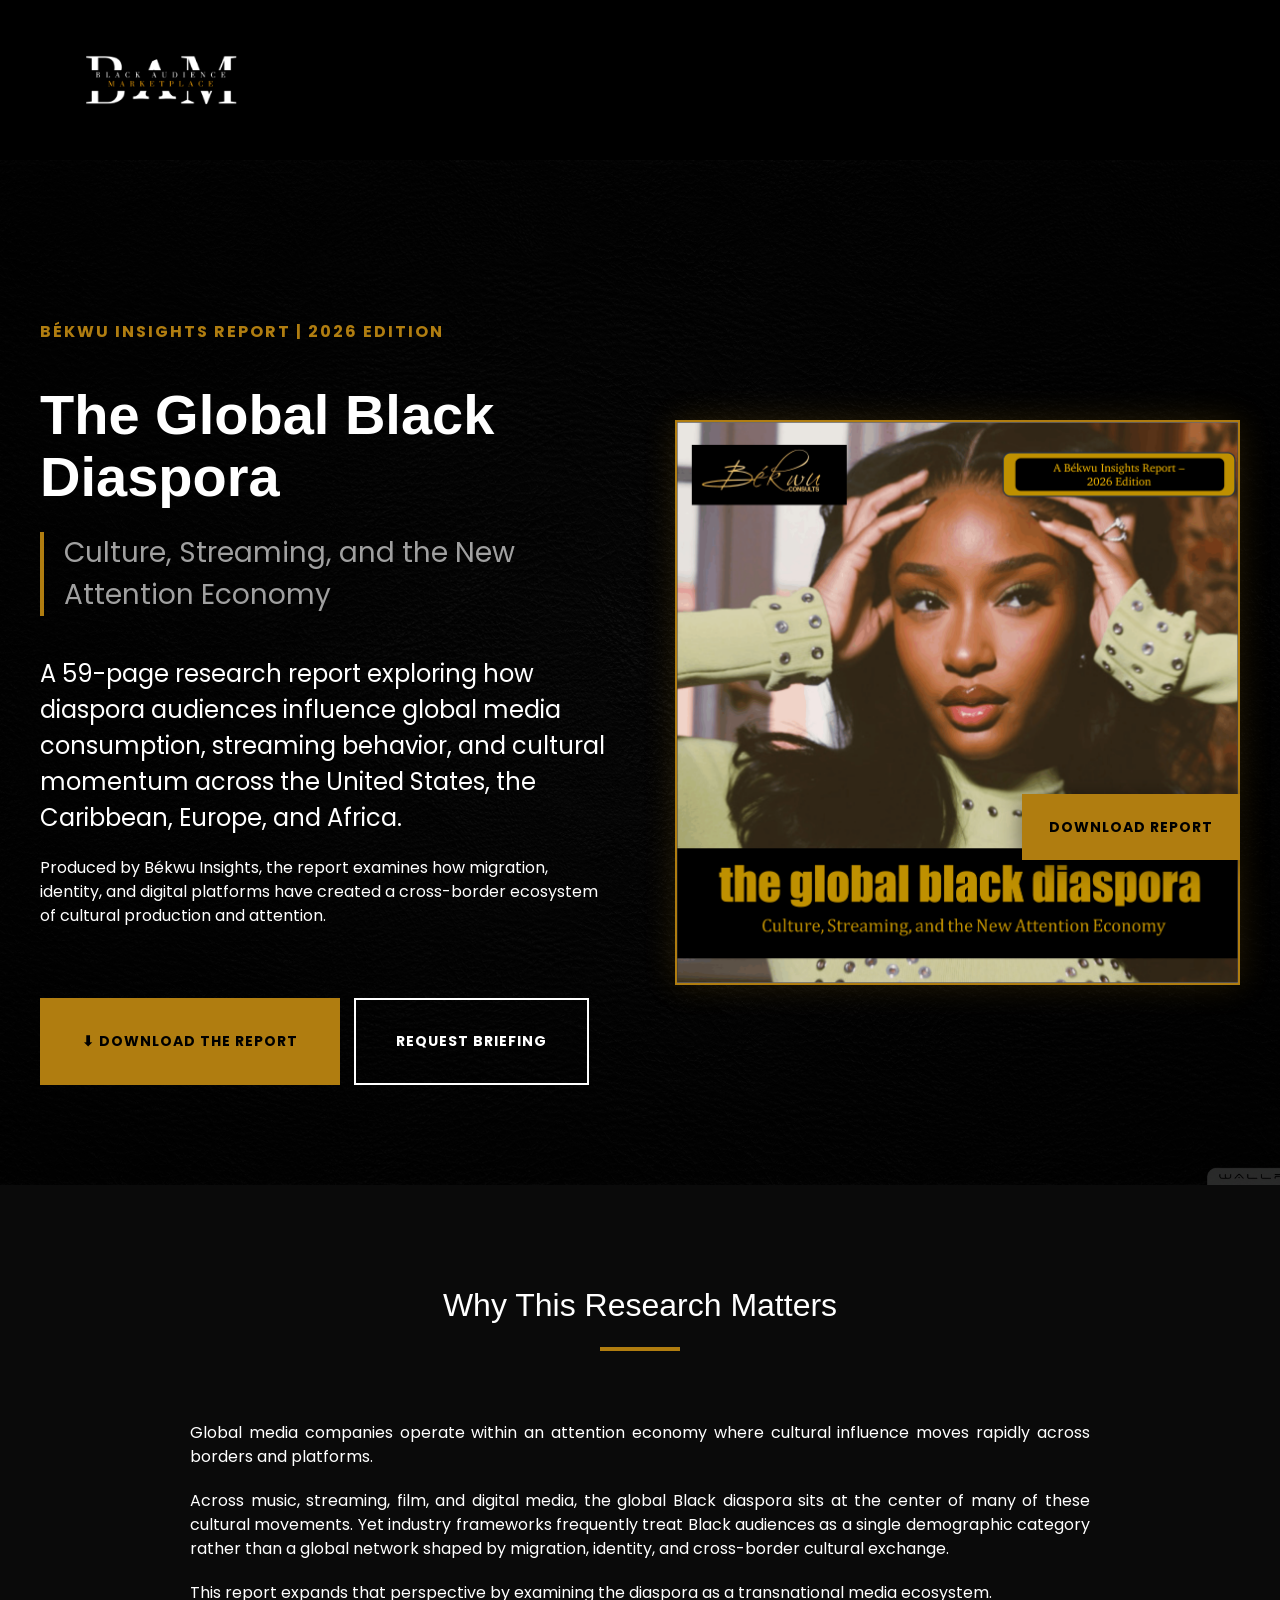
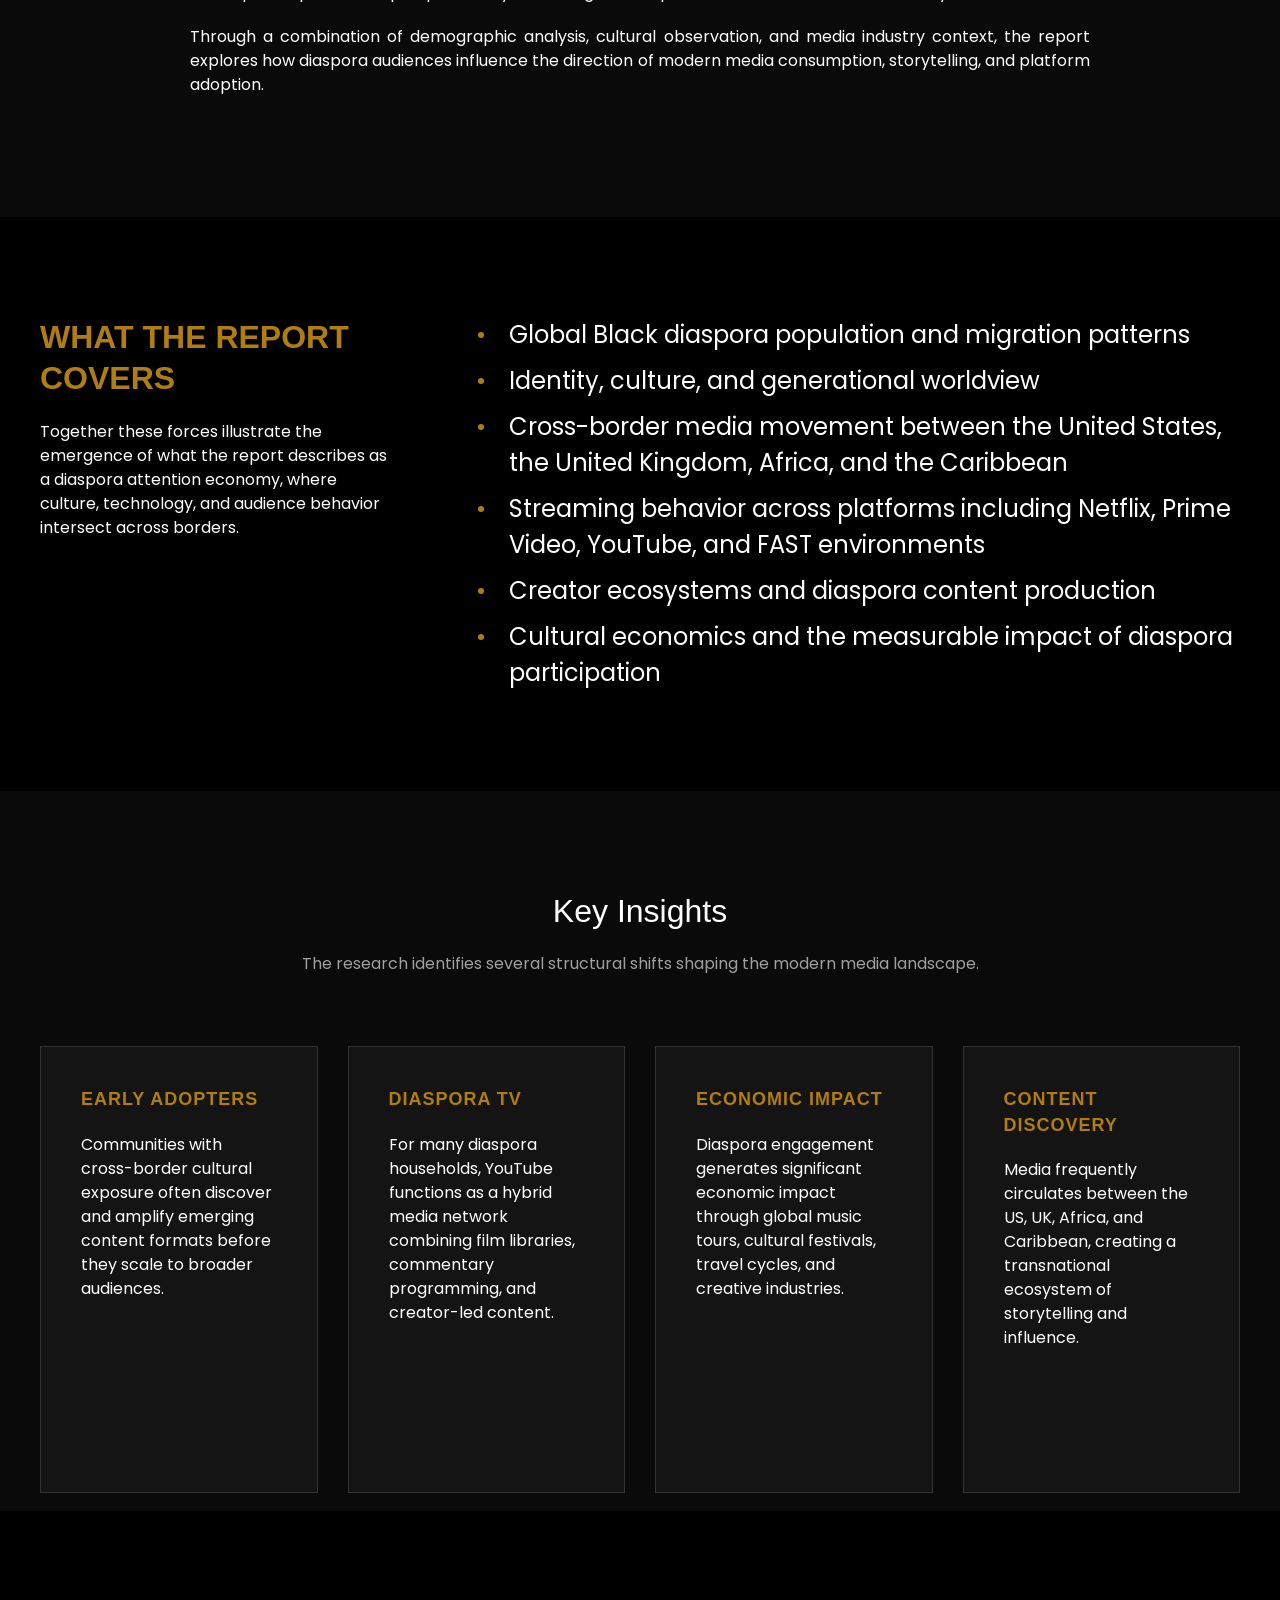
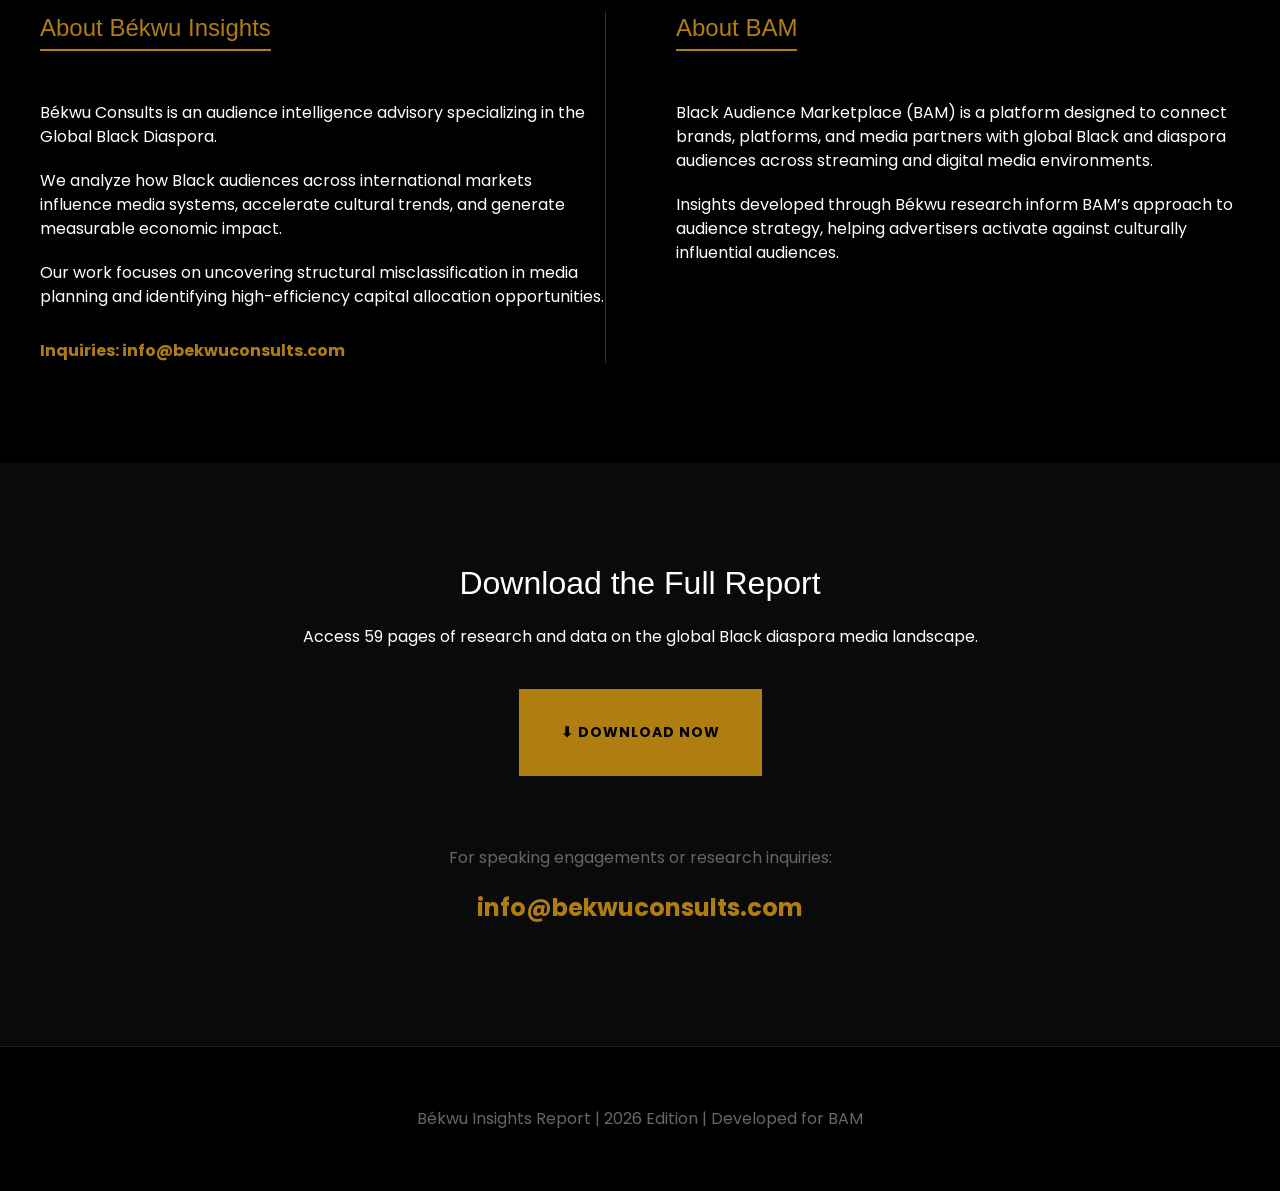
==== commit 82b289ee: "Update index.html" ====
--- a/global-black-diaspora-report/index.html
+++ b/global-black-diaspora-report/index.html
@@ -165,7 +165,6 @@
                 <h3>About BAM</h3>
                 <p>Black Audience Marketplace (BAM) is a platform designed to connect brands, platforms, and media partners with global Black and diaspora audiences across streaming and digital media environments.</p>
                 <p>Insights developed through Békwu research inform BAM’s approach to audience strategy, helping advertisers activate against culturally influential audiences.</p>
-                <p class="uk-text-bold" style="color: #b07d10; margin-top: 20px; "><a href="mailto:info@bekwuconsults.com" style="color: #b07d10; text-decoration: none;">info@bekwuconsults.com</a></p>
             </div>
         </div>
     </div>
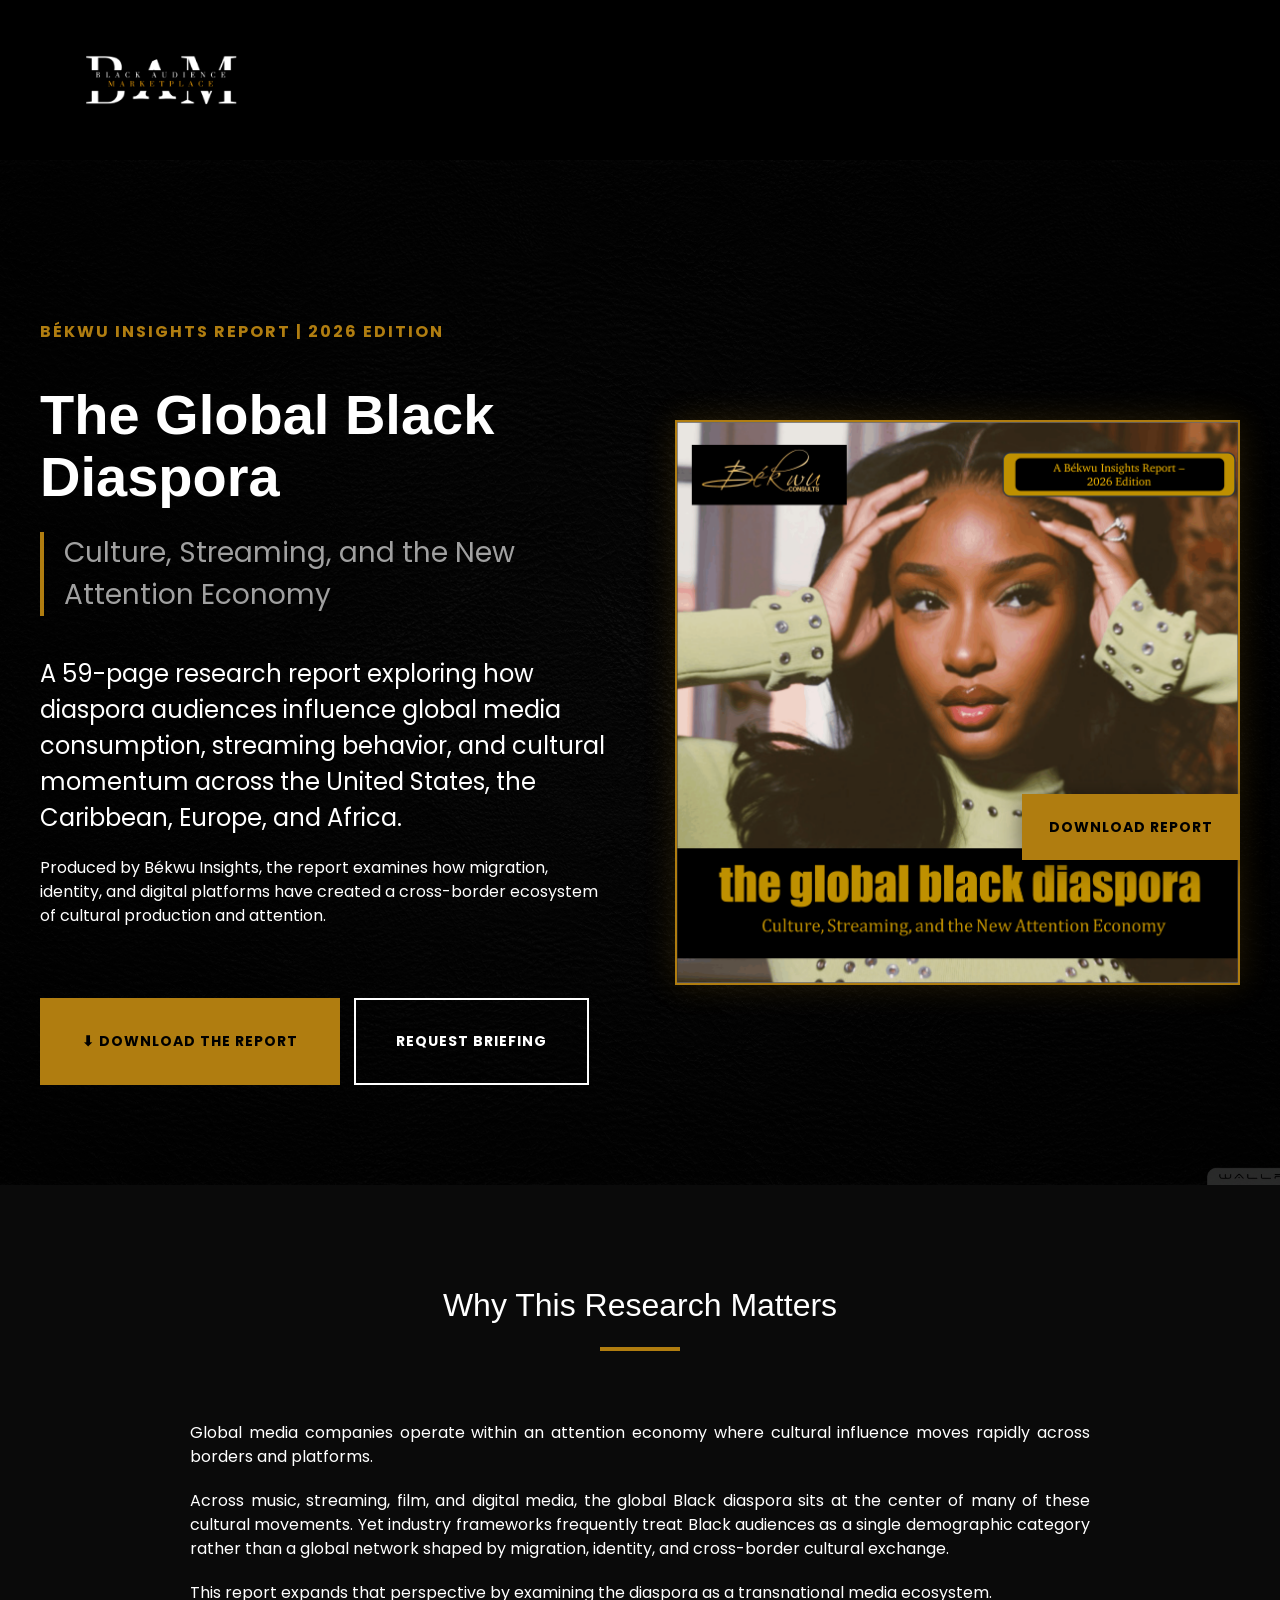
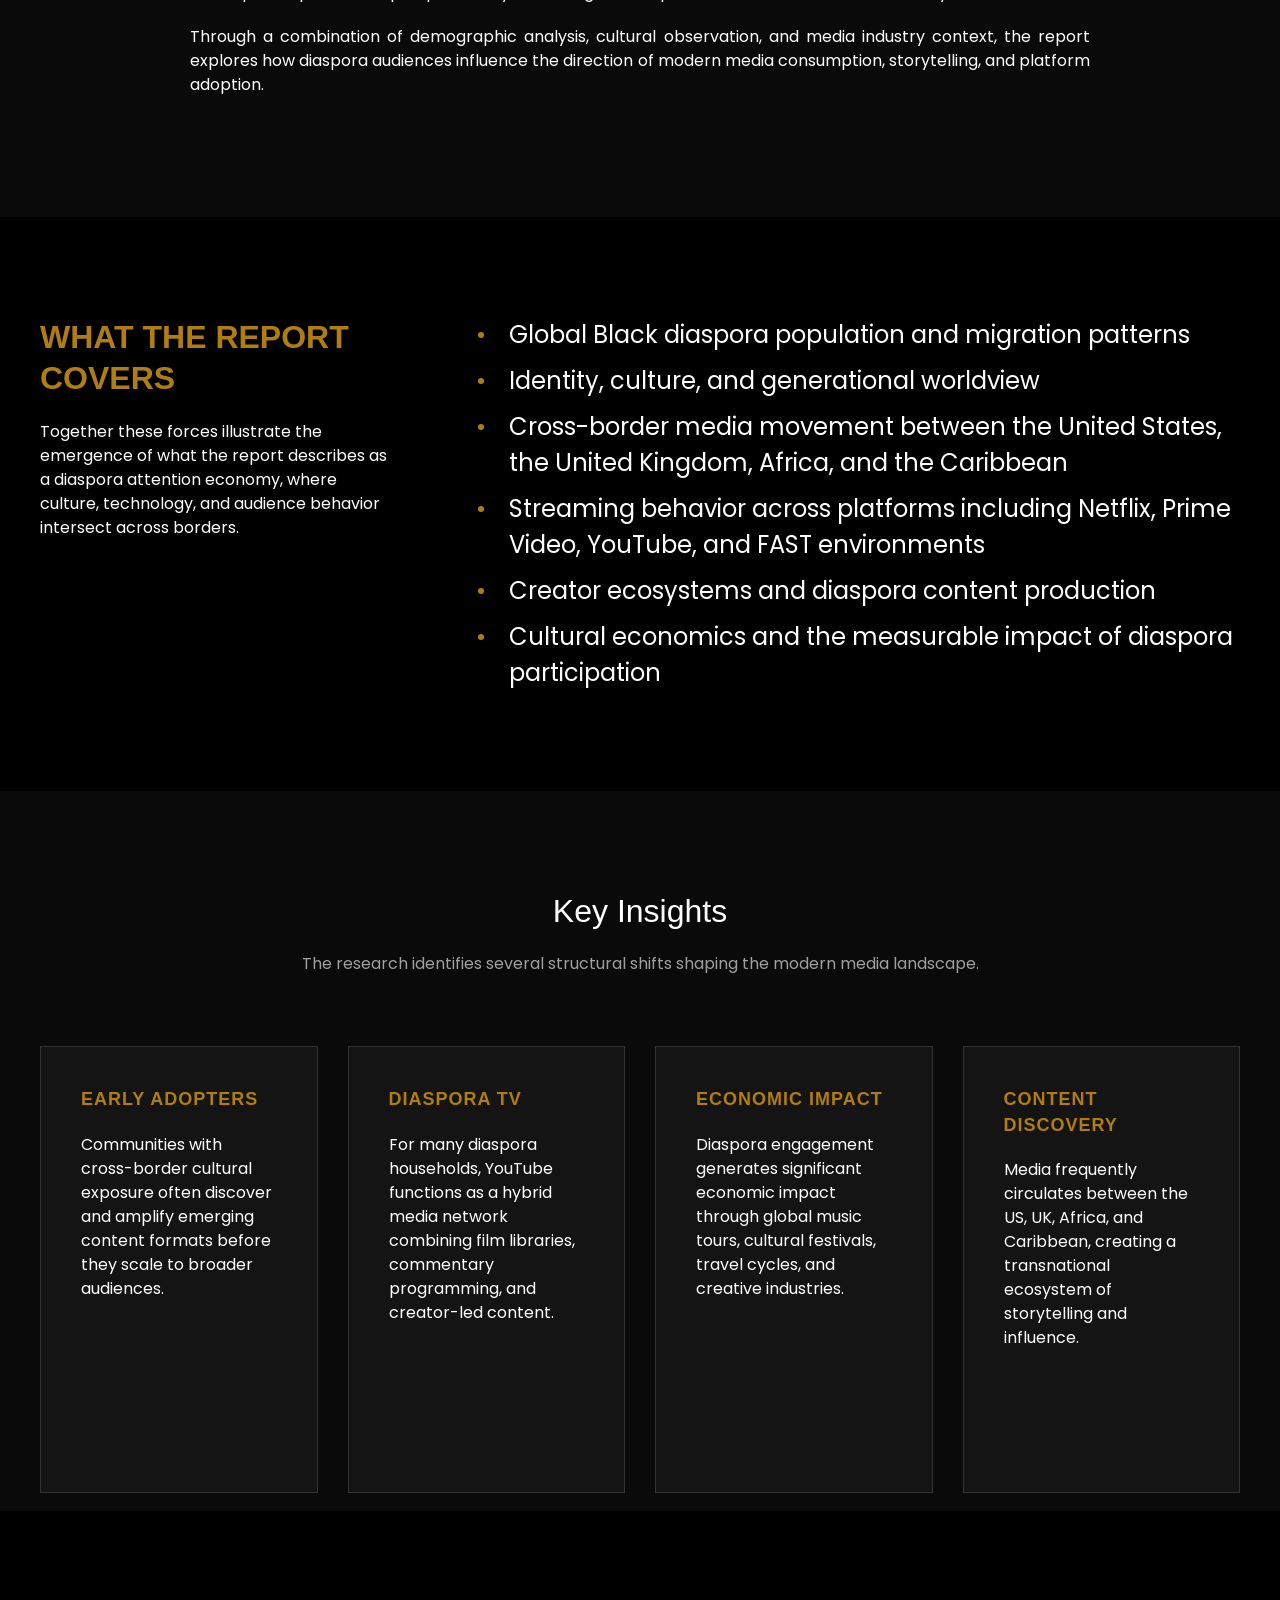
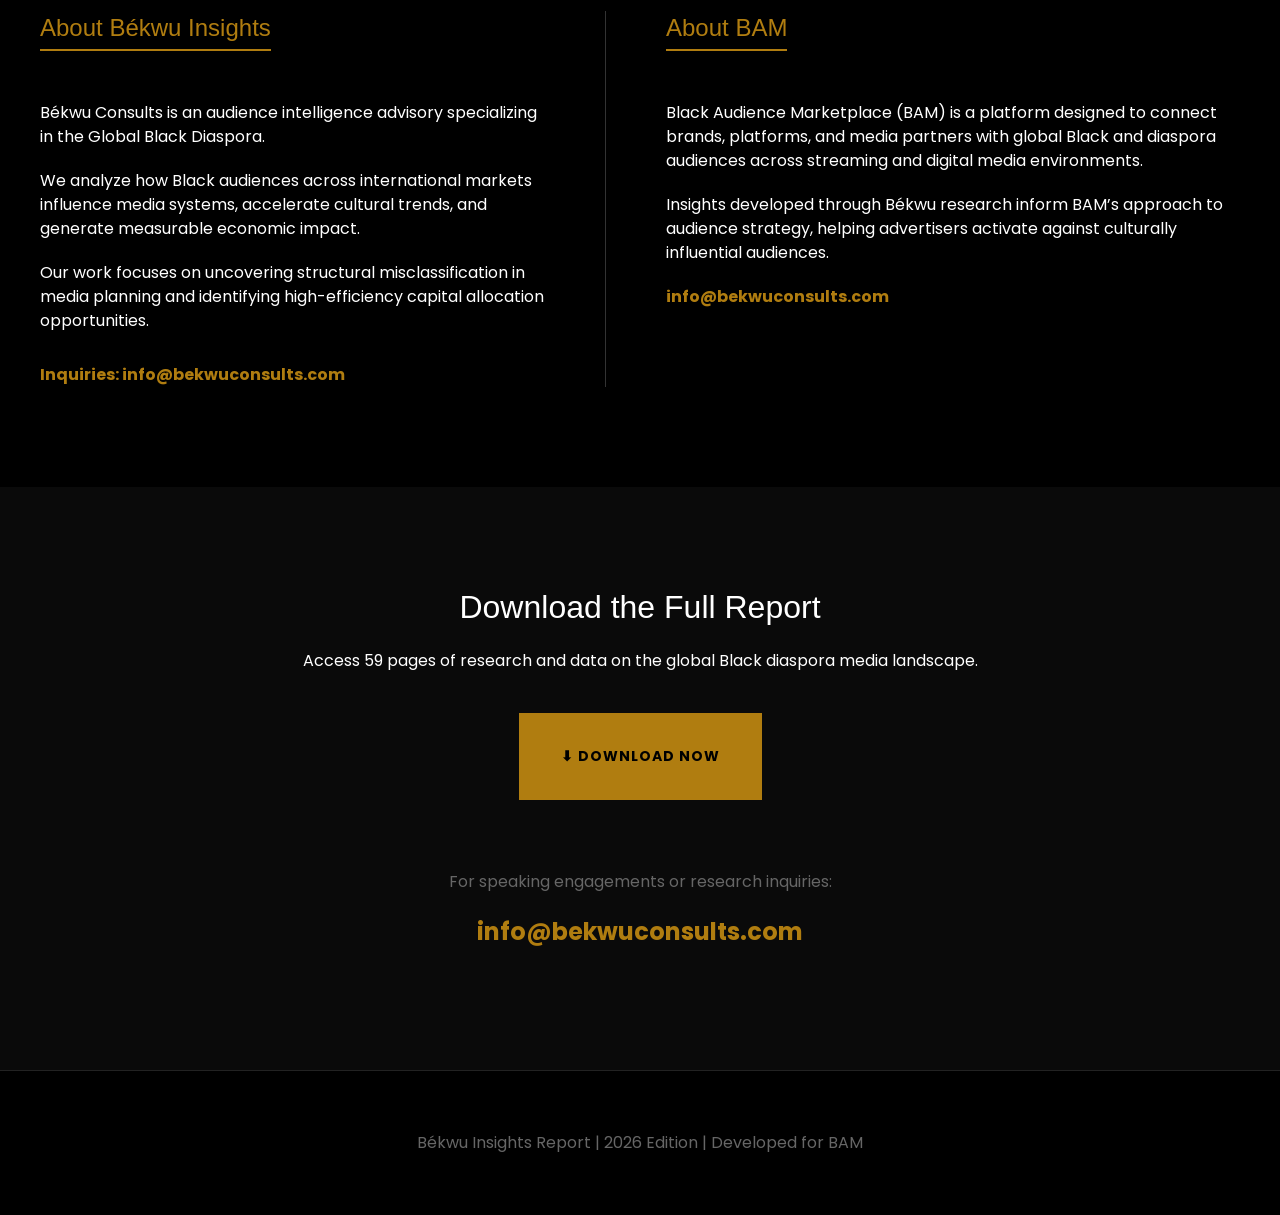
==== commit 220f31a0: "Fix form submission and enhance report landing page UI/UX - Resolves issue where form submissions we" ====
--- a/global-black-diaspora-report/index.html
+++ b/global-black-diaspora-report/index.html
@@ -57,6 +57,14 @@
                 <span class="hero-label">Békwu Insights Report | 2026 Edition</span>
                 <h1 class="hero-title">The Global Black Diaspora</h1>
                 <p class="hero-subtitle">Culture, Streaming, and the New Attention Economy</p>
+
+                <!-- Mobile Only Cover Image -->
+                <div class="uk-hidden@m uk-margin-medium-bottom">
+                    <div class="report-cover-container">
+                        <img src="assets/img/cover.png" alt="Global Black Diaspora Report Cover" class="report-cover-img">
+                    </div>
+                </div>
+
                 <p class="uk-text-large">A 59-page research report exploring how diaspora audiences influence global media consumption, streaming behavior, and cultural momentum across the United States, the Caribbean, Europe, and Africa.</p>
                 <p>Produced by Békwu Insights, the report examines how migration, identity, and digital platforms have created a cross-border ecosystem of cultural production and attention.</p>
 
@@ -65,7 +73,7 @@
                     <button class="uk-button uk-button-secondary-custom uk-button-large uk-margin-small-left briefing-trigger">Request Briefing</button>
                 </div>
             </div>
-            <div class="uk-width-1-2@m">
+            <div class="uk-width-1-2@m uk-visible@m">
                 <div class="report-cover-container">
                     <img src="assets/img/cover.png" alt="Global Black Diaspora Report Cover" class="report-cover-img">
                 </div>
@@ -153,18 +161,19 @@
 <section class="section-padding about-section">
     <div class="uk-container">
         <div class="uk-grid uk-grid-large" data-uk-grid>
-            <div class="uk-width-1-2@m">
+            <div class="uk-width-1-2@m about-col-insights">
                 <h3>About Békwu Insights</h3>
                 <p>Békwu Consults is an audience intelligence advisory specializing in the Global Black Diaspora.</p>
                 <p>We analyze how Black audiences across international markets influence media systems, accelerate cultural trends, and generate measurable economic impact.</p>
                 <p>Our work focuses on uncovering structural misclassification in media planning and identifying high-efficiency capital allocation opportunities.</p>
                 <p class="uk-text-bold" style="color: #b07d10; margin-top: 30px; ">Inquiries: <a href="mailto:info@bekwuconsults.com" style="color: #b07d10; text-decoration: none;">info@bekwuconsults.com</a></p>
             </div>
-            <div class="uk-width-1-2@m" style="border-left: 1px solid #333;">
-                <div class="uk-hidden@m uk-margin-large-top"></div>
+            <div class="uk-width-1-2@m about-col-bam">
+                <div class="uk-hidden@m uk-margin-large-top" style="border-top: 1px solid #333; padding-top: 40px;"></div>
                 <h3>About BAM</h3>
                 <p>Black Audience Marketplace (BAM) is a platform designed to connect brands, platforms, and media partners with global Black and diaspora audiences across streaming and digital media environments.</p>
                 <p>Insights developed through Békwu research inform BAM’s approach to audience strategy, helping advertisers activate against culturally influential audiences.</p>
+                <p class="uk-text-bold" style="color: #b07d10; margin-top: 20px; "><a href="mailto:info@bekwuconsults.com" style="color: #b07d10; text-decoration: none;">info@bekwuconsults.com</a></p>
             </div>
         </div>
     </div>
--- a/global-black-diaspora-report/custom.css
+++ b/global-black-diaspora-report/custom.css
@@ -197,6 +197,16 @@
     margin-bottom: 30px;
 }
 
+@media (min-width: 960px) {
+    .about-col-insights {
+        padding-right: 60px !important;
+    }
+    .about-col-bam {
+        padding-left: 60px !important;
+        border-left: 1px solid #333;
+    }
+}
+
 .uk-list-bullet > li::before {
     background-image: url("data:image/svg+xml;charset=UTF-8,%3Csvg%20width%3D%226%22%20height%3D%226%22%20viewBox%3D%220%200%206%206%22%20xmlns%3D%22http%3A//www.w3.org/2000/svg%22%3E%3Ccircle%20fill%3D%22%23b07d10%22%20cx%3D%223%22%20cy%3D%223%22%20r%3D%223%22%20/%3E%3C/svg%3E");
 }
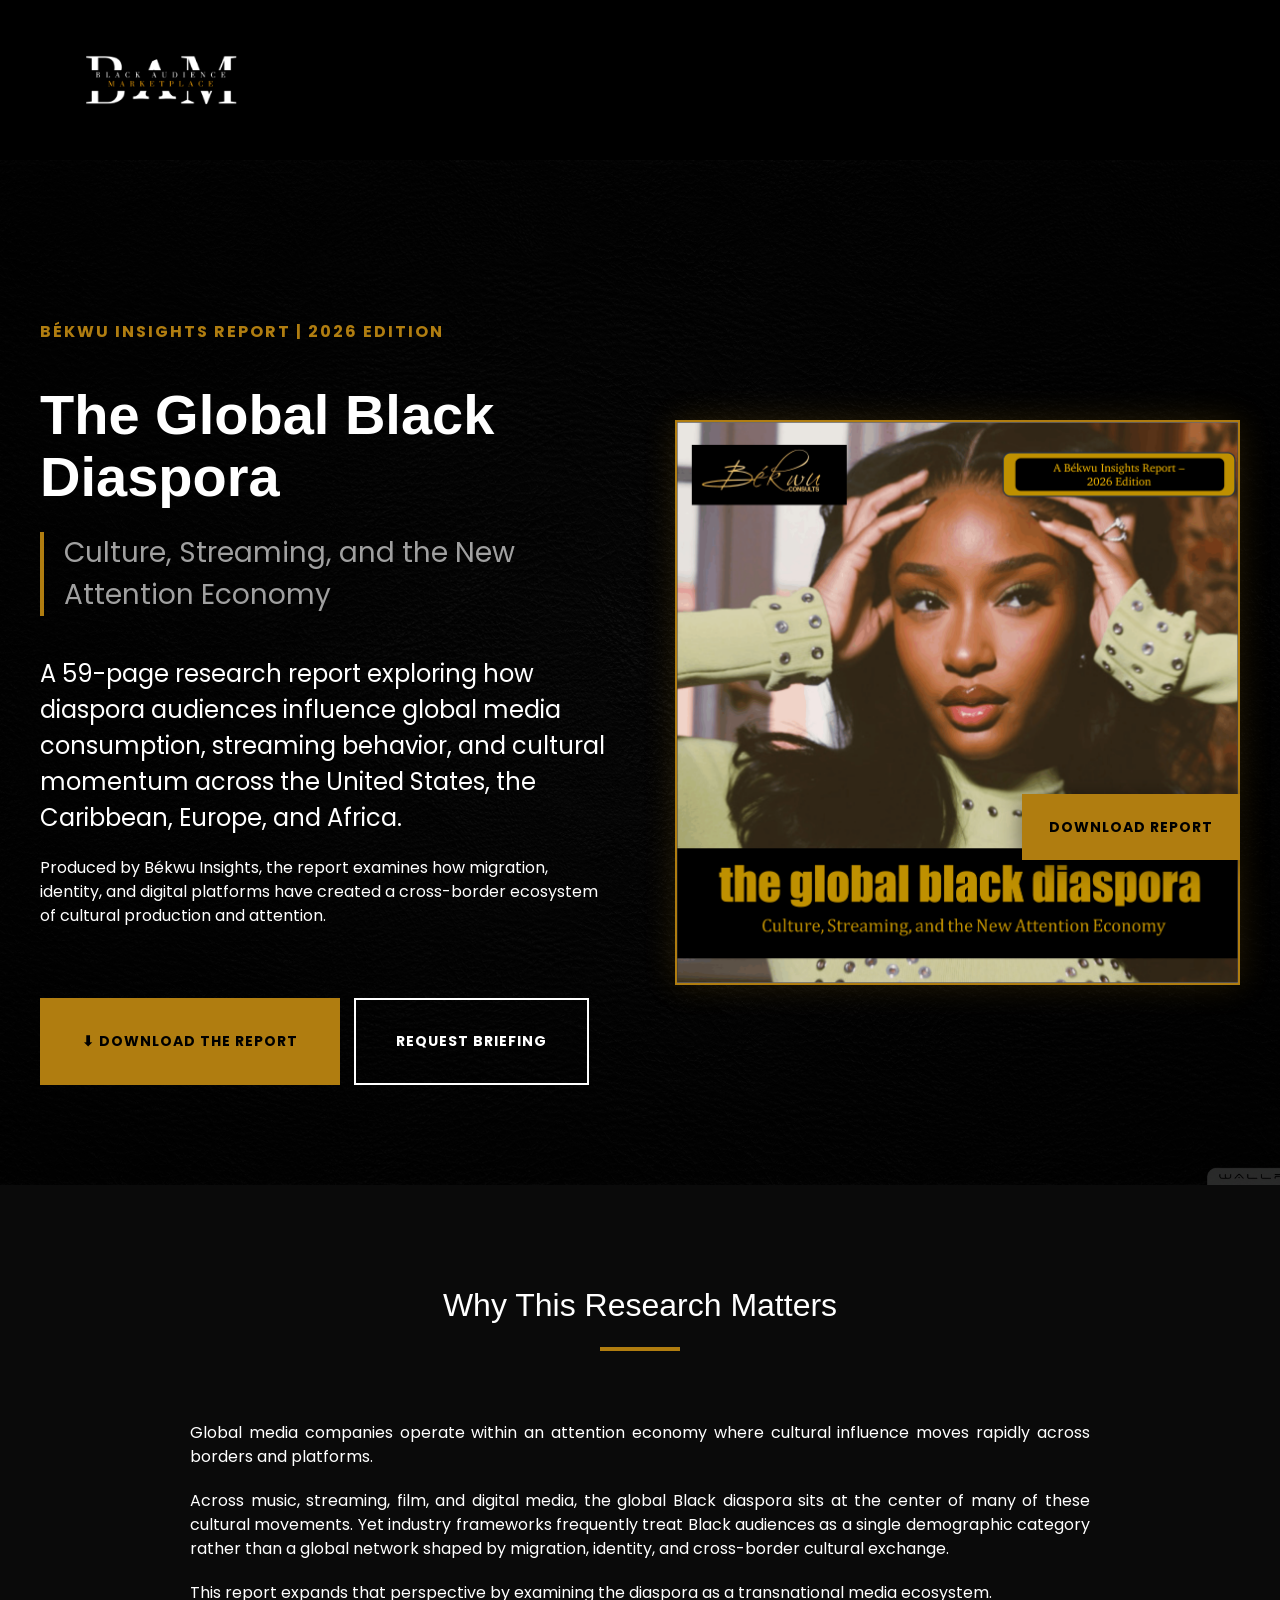
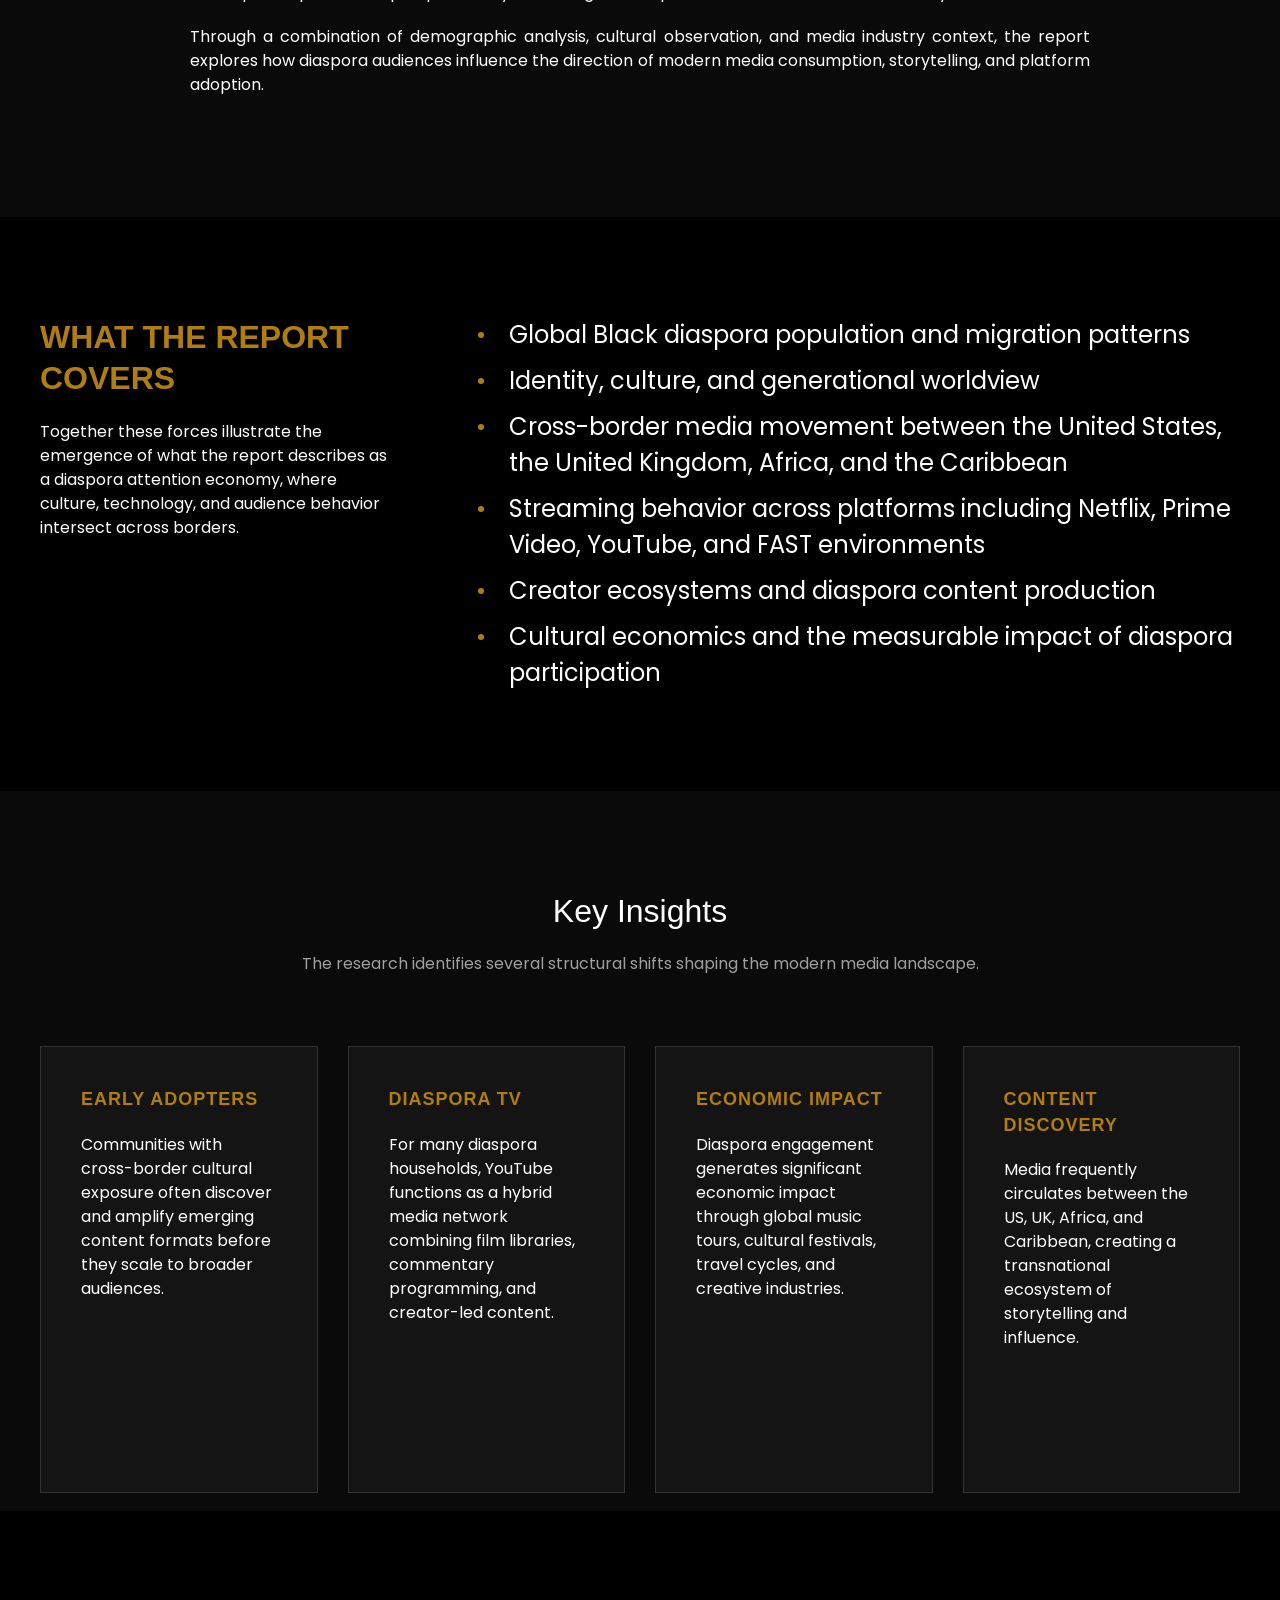
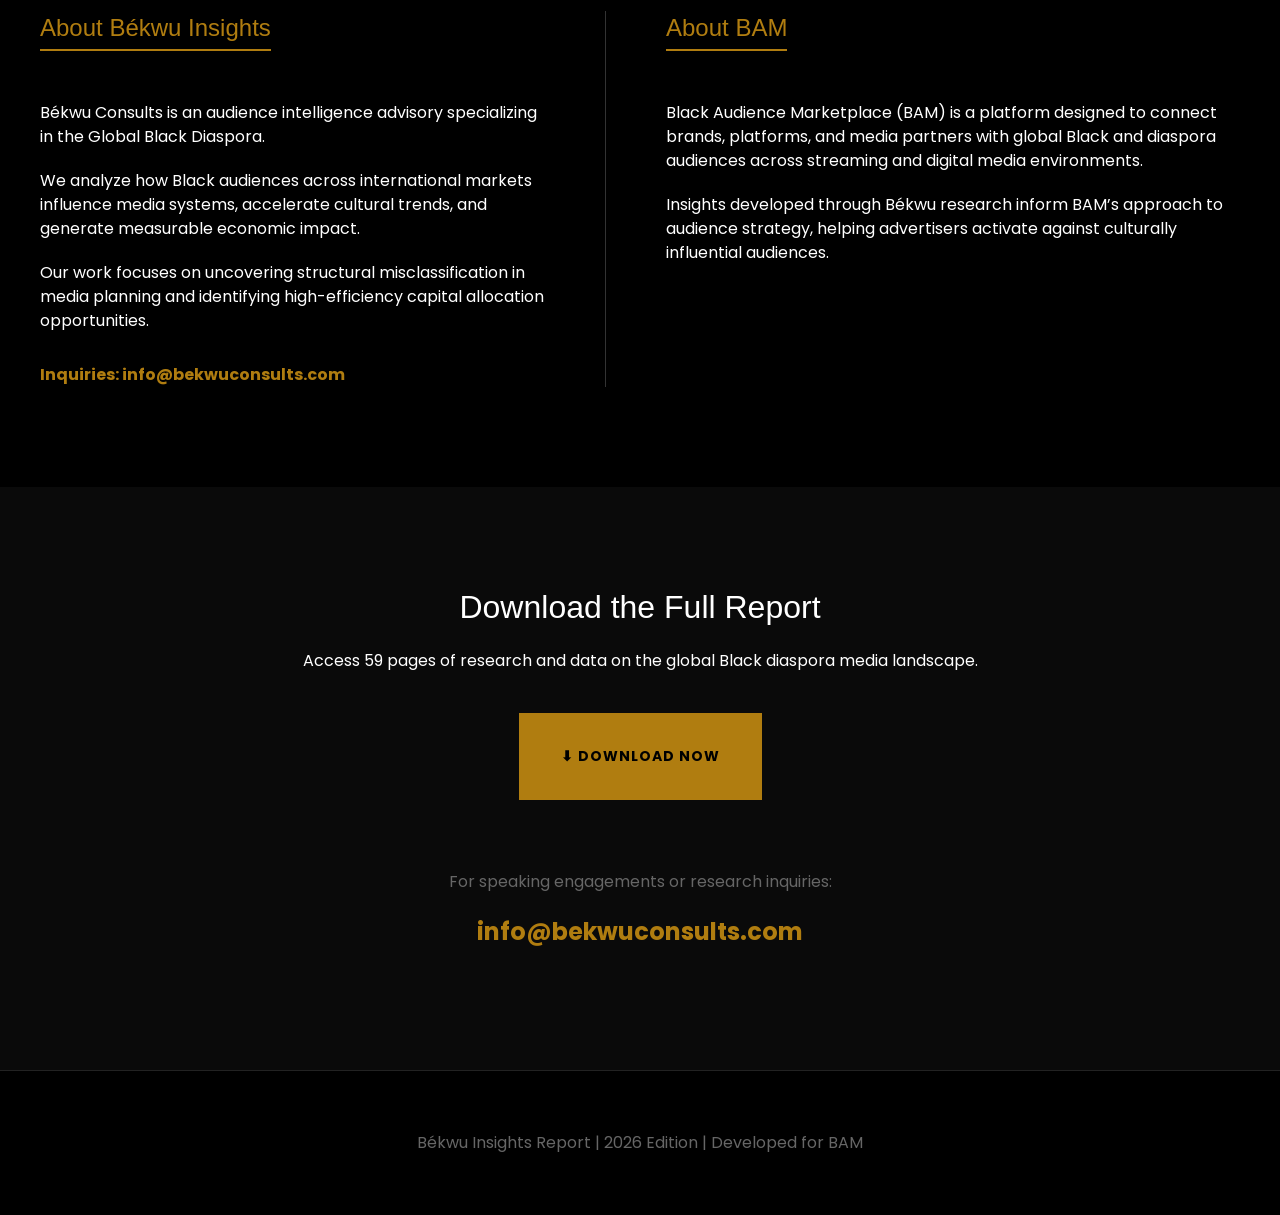
==== commit 520cc5f7: "Update index.html" ====
--- a/global-black-diaspora-report/index.html
+++ b/global-black-diaspora-report/index.html
@@ -173,7 +173,6 @@
                 <h3>About BAM</h3>
                 <p>Black Audience Marketplace (BAM) is a platform designed to connect brands, platforms, and media partners with global Black and diaspora audiences across streaming and digital media environments.</p>
                 <p>Insights developed through Békwu research inform BAM’s approach to audience strategy, helping advertisers activate against culturally influential audiences.</p>
-                <p class="uk-text-bold" style="color: #b07d10; margin-top: 20px; "><a href="mailto:info@bekwuconsults.com" style="color: #b07d10; text-decoration: none;">info@bekwuconsults.com</a></p>
             </div>
         </div>
     </div>
